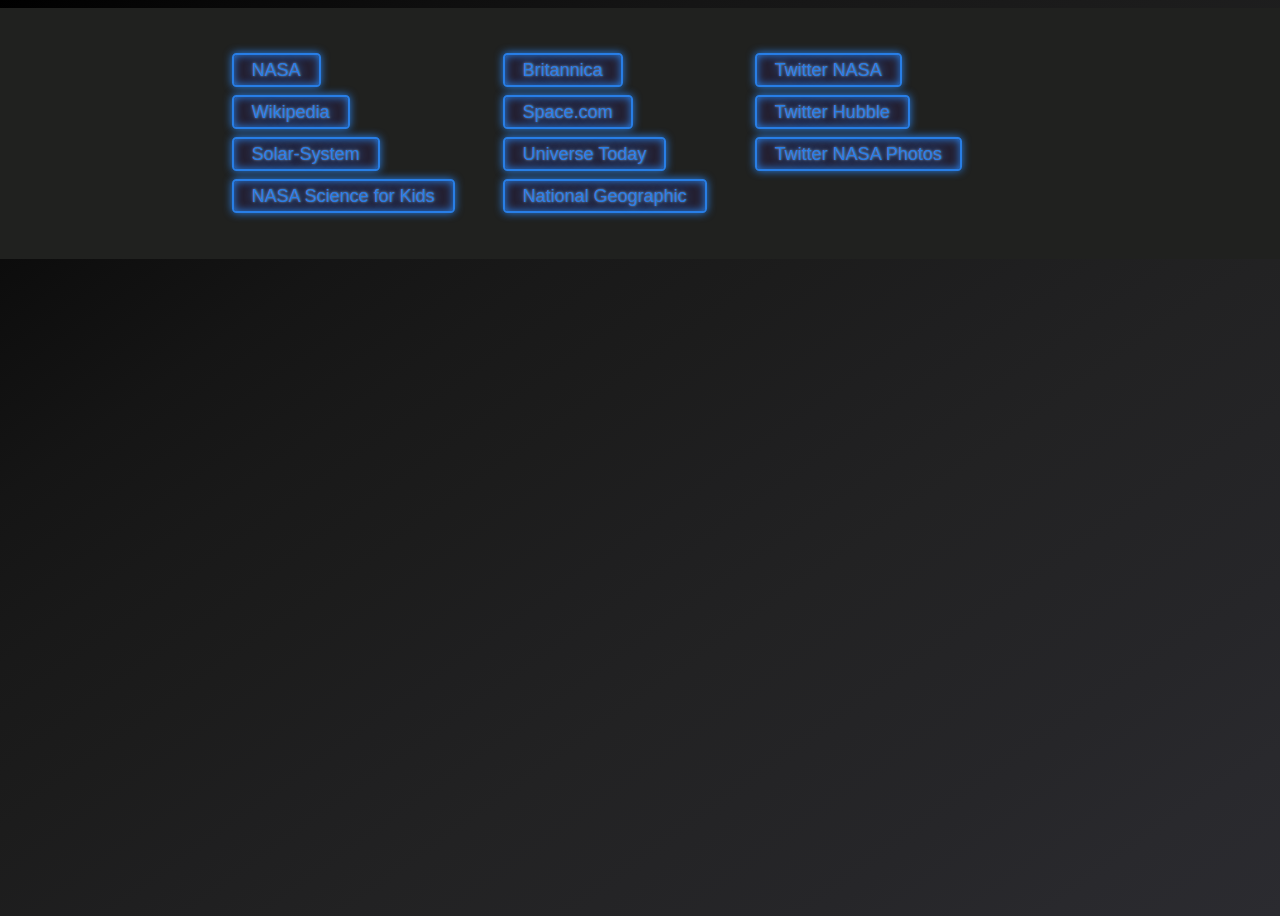
==== index.html @ 6cf697bd "Merge branch 'main' of https://github.com/bjorgvinkodehode/Neptune" ====
<!DOCTYPE html> 
<html>
  <head>
    <link rel="stylesheet" href="style.css" />
    <title>Neptune</title>
  </head>
  <body>
  
   
  
        
        <footer>
       <ul> 
            <li><button><a href="https://www.nasa.com">NASA</a></li>
            <li><button><a href="https://en.wikipedia.org/wiki/Neptune">Wikipedia</a></button></li>
            <li><button><a href="https://solarsystem.nasa.gov/planets/neptune/overview/">Solar-System</a></button></li> 
            <li><button><a href="https://spaceplace.nasa.gov/all-about-neptune/en/">NASA Science for Kids</a></button></li>
        </ul>
       
        <ul>
          <li><button><a href="https://www.britannica.com/place/Neptune-planet">Britannica</a></button></li>
          <li><button><a href="https://www.space.com/search?searchTerm=neptune">Space.com</a></button></li>
          <li><button><a href="https://www.universetoday.com/13917/neptune/">Universe Today</a></button></li> 
          <li><button><a href="https://www.nationalgeographic.com/science/space/solar-system/neptune/">National Geographic</a></button></li>
        </ul>
    
        <div class="imglink">
          <ul>
          <li><button><a href="https://twitter.com/NASA">Twitter NASA </a></button></li>
          <li><button><a href="https://twitter.com/NASAHubble">Twitter Hubble</a></button></li>
          <li><button><a href="https://twitter.com/nasahqphoto">Twitter NASA Photos</a></button></li>
        </ul>
        </div>
    
        
        </footer>

    </body>
</html>
---- style.css ----
:root {
    --clr-background: linear-gradient(to right bottom,
    #000000,
    #080808,
    #0f0f0f,
    #151515,
    #191919,
    #1c1c1c,
    #1f1f20,
    #222223,
    #242426,
    #262629,
    #29292d,
    #2b2b30);
    color: rgb(209, 209, 209);

    --clr-button: #5385e5;
    --clr-neon: hsl(213, 79%, 53%);
    --clr-bg: hsl(254, 21%, 16%);

}
*,
*::before,
*::after{
  box-sizing: border-box;
}

body{
    background: var(--clr-background);
}
#container5{
  display: flex;
  justify-content: start;
  align-items: flex-start;
  background-image:url(img/PIA01492.jpg);
  background-size: cover;
  background-repeat: no-repeat;
  margin-top: -2;
  margin-left:-8px;
  margin-right:-8px;



}
#container5{
  max-width:100%;
  height: 1080px;
}
footer{
  display:flex;
  justify-content: center;
  background-color:#20211f;
  background-repeat: no-repeat;
  background-position: center;
  padding-right: 10%;
  padding-top: 2%;
  padding-bottom: 2%;
  margin-top: -2;
  margin-left:-8px;
  margin-right:-8px;
  margin-bottom:-8px;

}
.imglink {
  border: 1px black;
}

a {
  text-decoration: none;
  color: inherit;
}

ul {
  list-style-type: none;
}

li {
  font-size: 18px;
}

body {
display: grid;
grid-template-rows: auto 1fr auto;
min-height: 100vh;
}

main {
  grid-row: 2 / span 1;
}

/* button { button alternative?
  border:0;
  padding:0.3em 0.3em;
  background-image: var(--clr-button);
  background-size: 400%;
  background-position: left;
  border-radius: 4px;
  color: rgb(150, 150, 150);
  margin:2px;
  transition: background-position 1s;
}

button:hover,
button:focus {
  background-position: right;
} */


button {
  background: var(--clr-bg);
  font-size: 1em;
  display:inline-block;
  text-decoration: none;
  cursor:pointer;
  color: var(--clr-neon);
  border: var(--clr-neon) 0.125em solid;
  padding: 0.25em 1em;
  border-radius: 0.25em;
  margin: 4px;

  text-shadow: 
  0 0 0.125em hsl(0 0% 100% / 0.5), 
  0 0 0.45em currentColor;

  box-shadow: inset 0 0 0.5em 0 var(--clr-neon), 
  0  0 0.5em 0 var(--clr-neon);

  position: relative;

}

button::after {
  content: "";
  position: absolute;
  top: 0;
  bottom: 0;
  left: 0;
  right: 0;
  box-shadow: 0 0 2em .5em var(--clr-neon);
  opacity: 0;
  background-color: var(--clr-neon);
  z-index: -1;
  transition: opacity 100ms linear;
}


button:hover,
button:focus {
color: var(--clr-bg);
text-shadow: none;
}

button:hover::before,
button:focus::before{
  opacity: 1;
}
button:hover::after,
button:focus::after {
  opacity: 1;
}
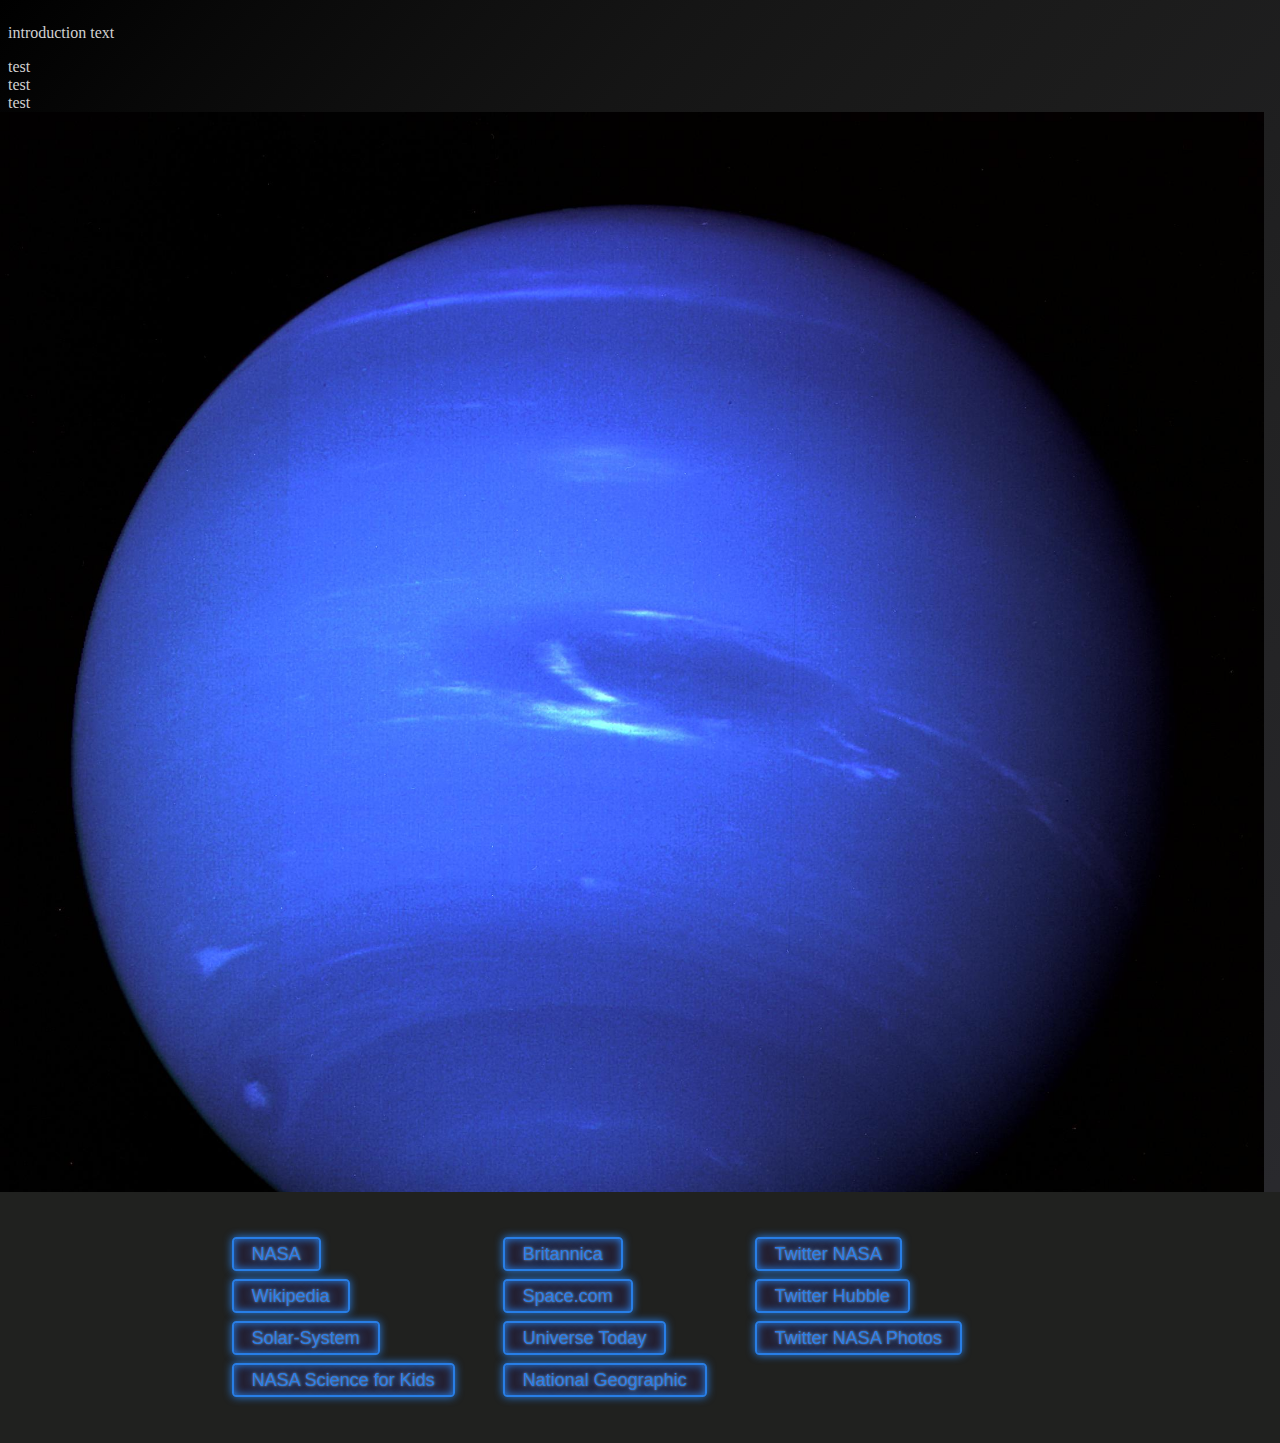
==== commit 5155eec9: "added my changes again" ====
--- a/index.html
+++ b/index.html
@@ -1,13 +1,38 @@
-<!DOCTYPE html> 
+<!DOCTYPE html>
 <html>
   <head>
     <link rel="stylesheet" href="style.css" />
     <title>Neptune</title>
   </head>
   <body>
-  
+    <header id="header">
+      
+    
+    </header>
    
-  
+    <div id="container">
+      <p>
+       introduction text
+            </p>
+            
+            </div>
+            <div id="container2">
+                test
+    
+            </div>
+            <div id="container3">
+            
+                test
+            
+            </div>
+
+            <div id="container4">
+                test 
+            
+                
+            </div>
+
+            <div id="container5"></div>
         
         <footer>
        <ul> 
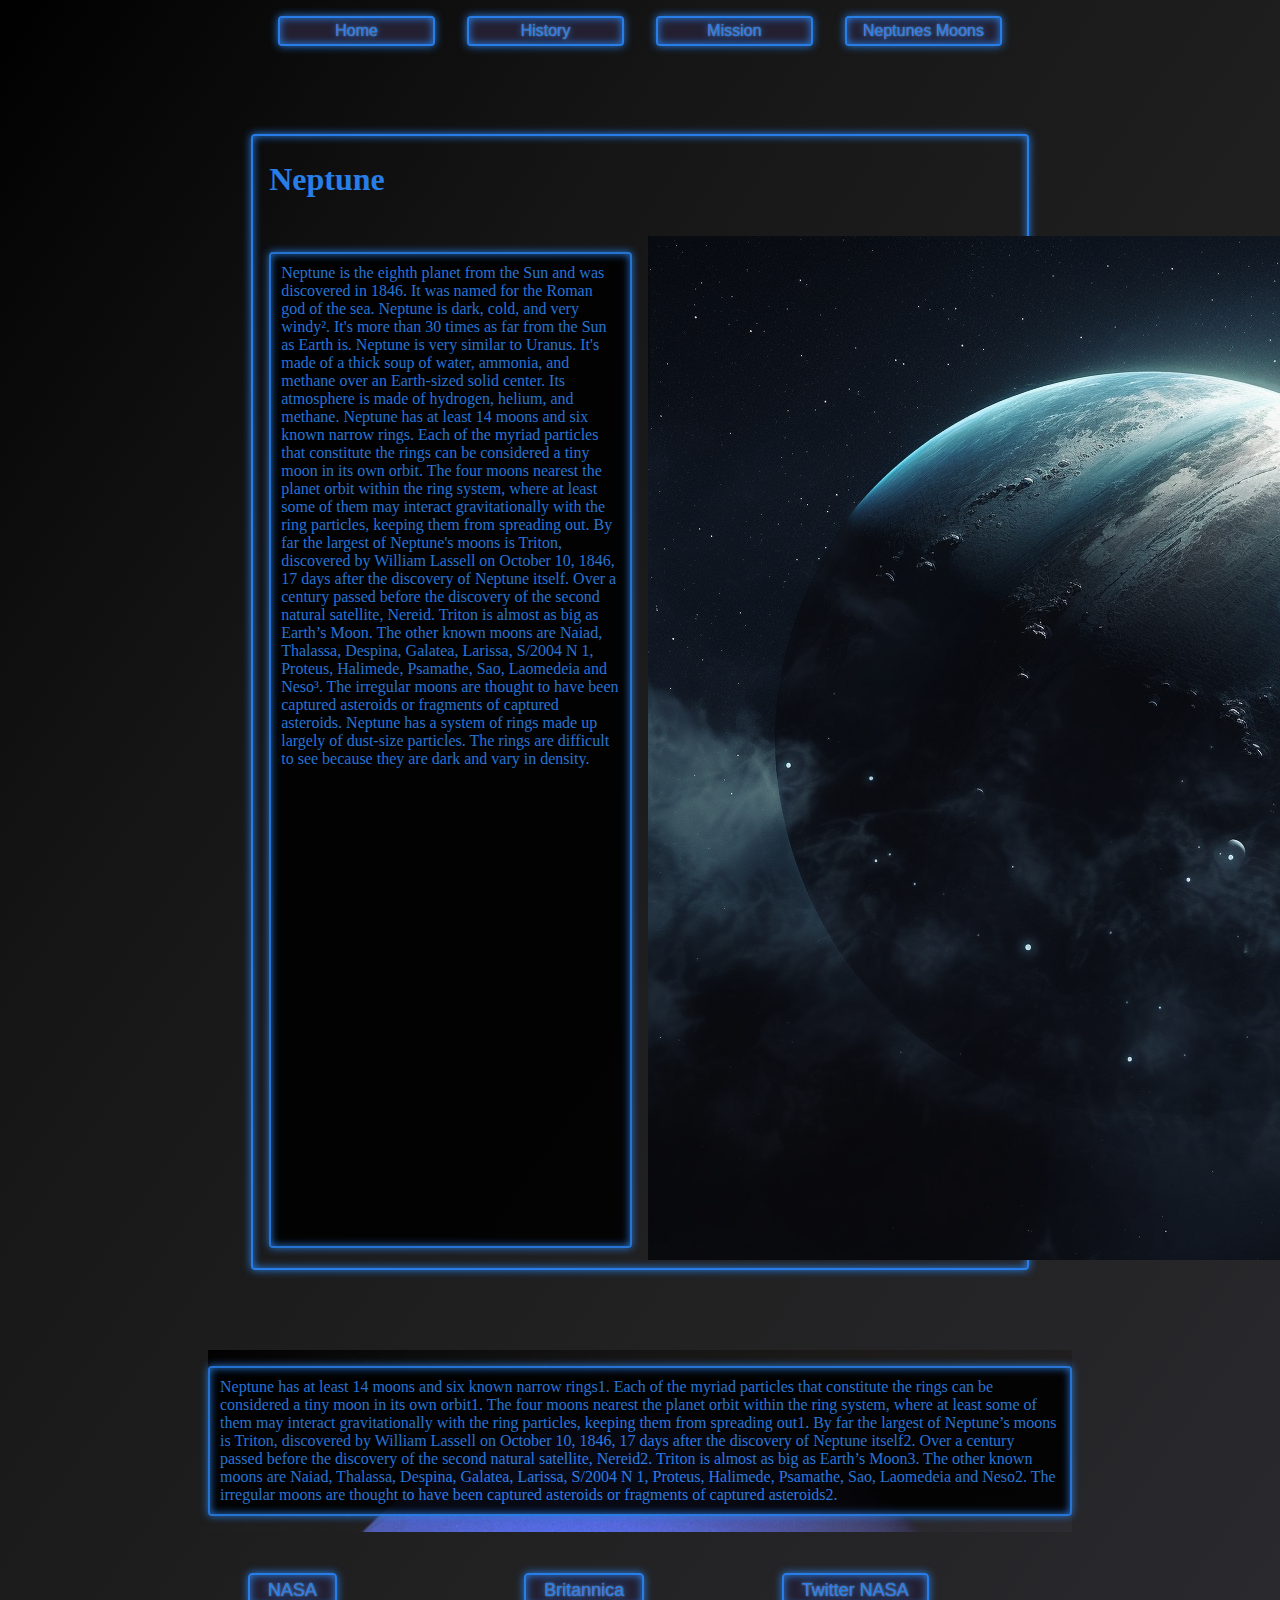
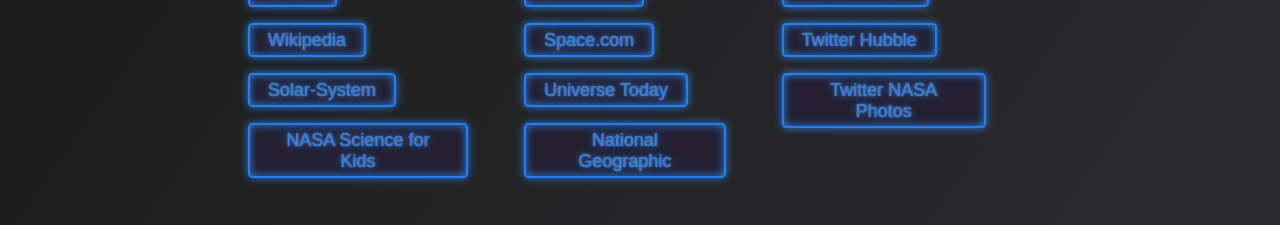
==== commit f87e665e: "grid implementation" ====
--- a/index.html
+++ b/index.html
@@ -5,34 +5,35 @@
     <title>Neptune</title>
   </head>
   <body>
-    <header id="header">
-      
+    <header>
+      <button>Home</button>
+      <button>History</button>
+      <button>Mission</button>
+      <button>Neptunes Moons</button>
     
     </header>
-   
-    <div id="container">
-      <p>
-       introduction text
-            </p>
-            
+    <div class="border">
+      <h1 class="grid-col-span-3">Neptune</h1>
+        <p class="grid-col-span-2">Neptune is the eighth planet from the Sun and was discovered in 1846. It was named for the Roman god of the sea. Neptune is dark, cold, and very windy². It's more than 30 times as far from the Sun as Earth is. 
+          Neptune is very similar to Uranus. It's made of a thick soup of water, ammonia, and methane over an Earth-sized solid center. Its atmosphere is made of hydrogen, helium, and methane.
+          Neptune has at least 14 moons and six known narrow rings. Each of the myriad particles that constitute the rings can be considered a tiny moon in its own orbit.
+          The four moons nearest the planet orbit within the ring system, where at least some of them may interact gravitationally with the ring particles, keeping them from spreading out.
+          By far the largest of Neptune's moons is Triton, discovered by William Lassell on October 10, 1846, 17 days after the discovery of Neptune itself.
+          Over a century passed before the discovery of the second natural satellite, Nereid. Triton is almost as big as Earth’s Moon.
+          The other known moons are Naiad, Thalassa, Despina, Galatea, Larissa, S/2004 N 1, Proteus, Halimede, Psamathe, Sao, Laomedeia and Neso³. The irregular moons are thought to have been captured asteroids or fragments of captured asteroids.
+          Neptune has a system of rings made up largely of dust-size particles. The rings are difficult to see because they are dark and vary in density.
+          </p>
+       <div class="grid-col-span-2"><img src="img/nep.png"/></div>
+   </div>
+            <div id="container5">
+              <div class="textbox">
+                <p>
+                  Neptune has at least 14 moons and six known narrow rings1. Each of the myriad particles that constitute the rings can be considered a tiny moon in its own orbit1. The four moons nearest the planet orbit within the ring system, where at least some of them may interact gravitationally with the ring particles, keeping them from spreading out1.
+                  By far the largest of Neptune’s moons is Triton, discovered by William Lassell on October 10, 1846, 17 days after the discovery of Neptune itself2. Over a century passed before the discovery of the second natural satellite, Nereid2. Triton is almost as big as Earth’s Moon3.
+                  The other known moons are Naiad, Thalassa, Despina, Galatea, Larissa, S/2004 N 1, Proteus, Halimede, Psamathe, Sao, Laomedeia and Neso2. The irregular moons are thought to have been captured asteroids or fragments of captured asteroids2.
+                </p>
+              </div>
             </div>
-            <div id="container2">
-                test
-    
-            </div>
-            <div id="container3">
-            
-                test
-            
-            </div>
-
-            <div id="container4">
-                test 
-            
-                
-            </div>
-
-            <div id="container5"></div>
         
         <footer>
        <ul> 
@@ -59,6 +60,7 @@
     
         
         </footer>
+      </div>
 
     </body>
 </html>--- a/style.css
+++ b/style.css
@@ -17,6 +17,9 @@
     --clr-button: #5385e5;
     --clr-neon: hsl(213, 79%, 53%);
     --clr-bg: hsl(254, 21%, 16%);
+    --clr-textshadow: 0 0 0.1em hsl(0 0% 100% / 0.5), 0 0 0.45em currentColor;
+    --clr-boxshadow: inset 0 0 0.5em 0 var(--clr-neon), 
+    0  0 0.5em 0 var(--clr-neon);
 
 }
 *,
@@ -27,29 +30,82 @@
 
 body{
     background: var(--clr-background);
-}
+    padding-left: 200px;
+    padding-right: 200px;
+}
+
+header{
+      display:grid;
+      grid-template-columns: repeat(4, 1fr);
+      gap: 1em;
+      margin-inline: auto;
+}
+.grid-col-span-2 {
+  grid-column: span 2;
+}
+
+.border {
+  text-decoration: none;
+  color: var(--clr-neon);
+  border: var(--clr-neon) 0.125em solid;
+  padding: 0.25em 1em;
+  border-radius: 0.25em;
+  box-shadow: var(--clr-boxshadow);
+  margin: 5rem auto;
+  width:min(90%, 75rem);
+  display:grid;
+  grid-template-columns: repeat(4, 1fr);
+  gap: 1em;
+  margin-inline: auto;
+}
+
+.grid-col-span-3 {
+  grid-column: span 3;
+  
+}
+
+.grid-col-span-2 {
+  grid-column: span 2;
+  
+}
+
+p{
+  background-color: #000000;
+  opacity: 90%;
+  text-decoration: none;
+  color: var(--clr-neon);
+  border: var(--clr-neon) 0.125em solid;
+  padding: 0.25em 1em;
+  border-radius: 0.25em;
+  box-shadow: var(--clr-boxshadow);
+  padding: 10px;
+  
+}
+/* .devider{
+font-size: 1.2em;
+  display:flex;
+  justify-content: center;
+  align-items: center;
+  text-decoration: none;
+  background-color: white;
+  padding: 0.25em 1em;
+  border-radius: 0.25em;
+}
+.devider{
+  width:100%;
+  height: 200px;
+} */
+
 #container5{
-  display: flex;
-  justify-content: start;
-  align-items: flex-start;
-  background-image:url(img/PIA01492.jpg);
+  background-image:var(--clr-background), url(img/PIA01492.jpg);
   background-size: cover;
+  background-blend-mode: screen;
   background-repeat: no-repeat;
-  margin-top: -2;
-  margin-left:-8px;
-  margin-right:-8px;
-
-
-
-}
-#container5{
-  max-width:100%;
-  height: 1080px;
-}
+}
+
 footer{
   display:flex;
   justify-content: center;
-  background-color:#20211f;
   background-repeat: no-repeat;
   background-position: center;
   padding-right: 10%;
@@ -58,11 +114,8 @@
   margin-top: -2;
   margin-left:-8px;
   margin-right:-8px;
-  margin-bottom:-8px;
-
-}
-.imglink {
-  border: 1px black;
+  margin-bottom:-2px;
+
 }
 
 a {
@@ -85,7 +138,7 @@
 }
 
 main {
-  grid-row: 2 / span 1;
+  grid-row: 5 / span 1;
 }
 
 /* button { button alternative?
@@ -116,14 +169,10 @@
   border: var(--clr-neon) 0.125em solid;
   padding: 0.25em 1em;
   border-radius: 0.25em;
-  margin: 4px;
-
-  text-shadow: 
-  0 0 0.125em hsl(0 0% 100% / 0.5), 
-  0 0 0.45em currentColor;
-
-  box-shadow: inset 0 0 0.5em 0 var(--clr-neon), 
-  0  0 0.5em 0 var(--clr-neon);
+  margin: 8px;
+
+  text-shadow: var(--clr-textshadow);
+  box-shadow: var(--clr-boxshadow);
 
   position: relative;
 
@@ -146,8 +195,9 @@
 
 button:hover,
 button:focus {
-color: var(--clr-bg);
-text-shadow: none;
+  background-color: var(--clr-neon);
+  color: var(--clr-bg);
+  text-shadow: none;
 }
 
 button:hover::before,
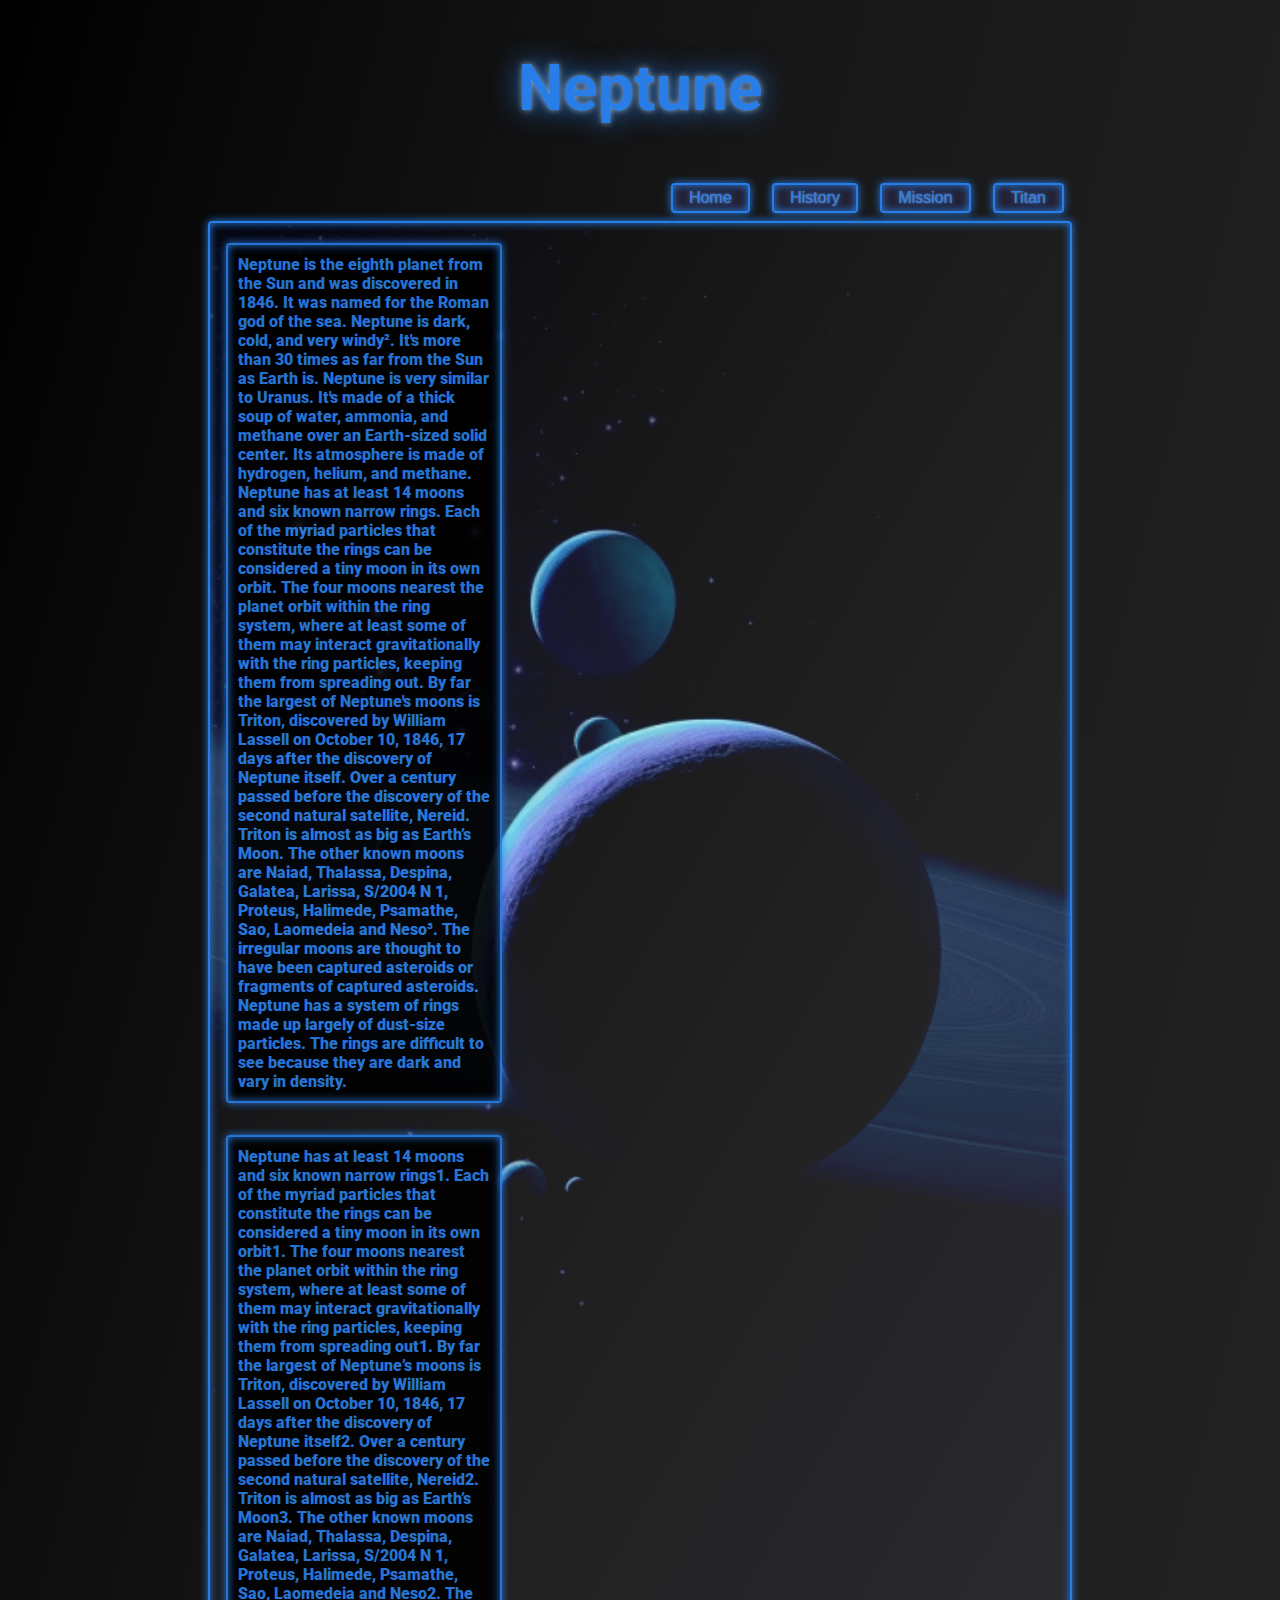
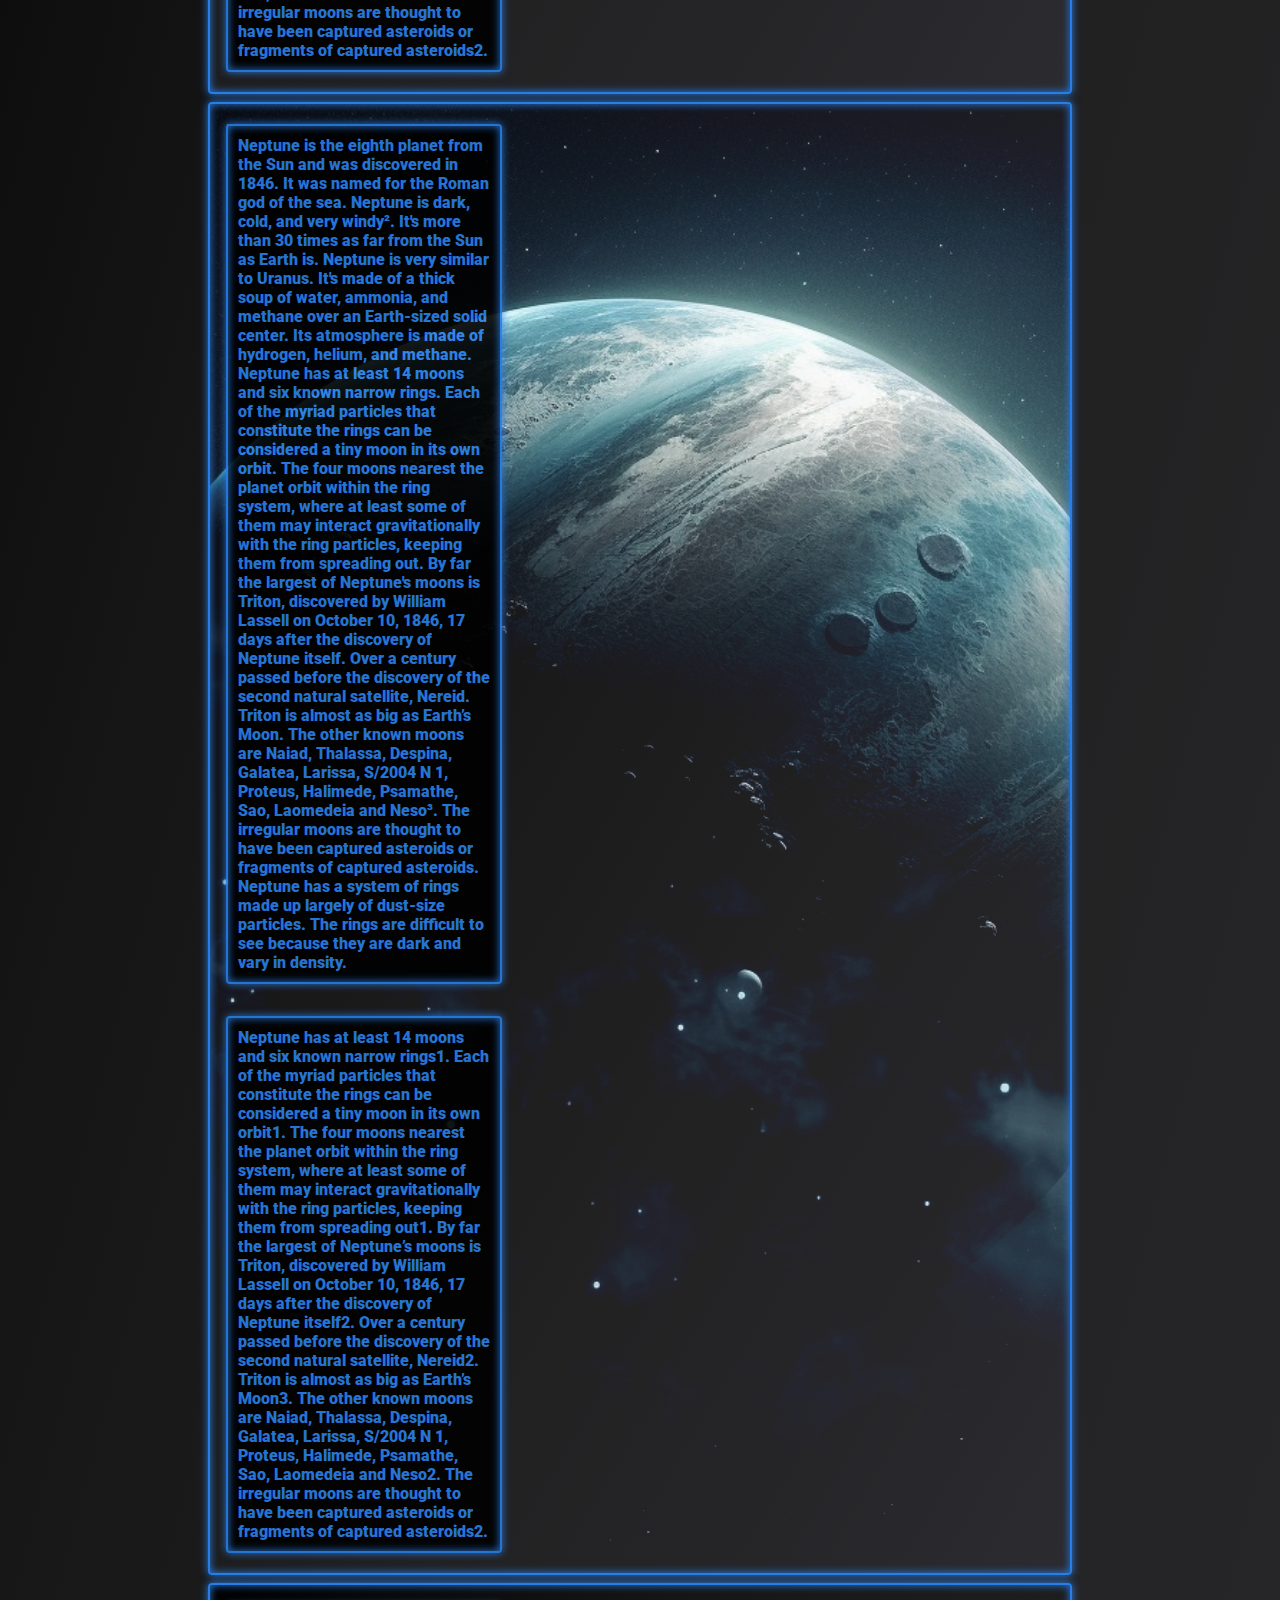
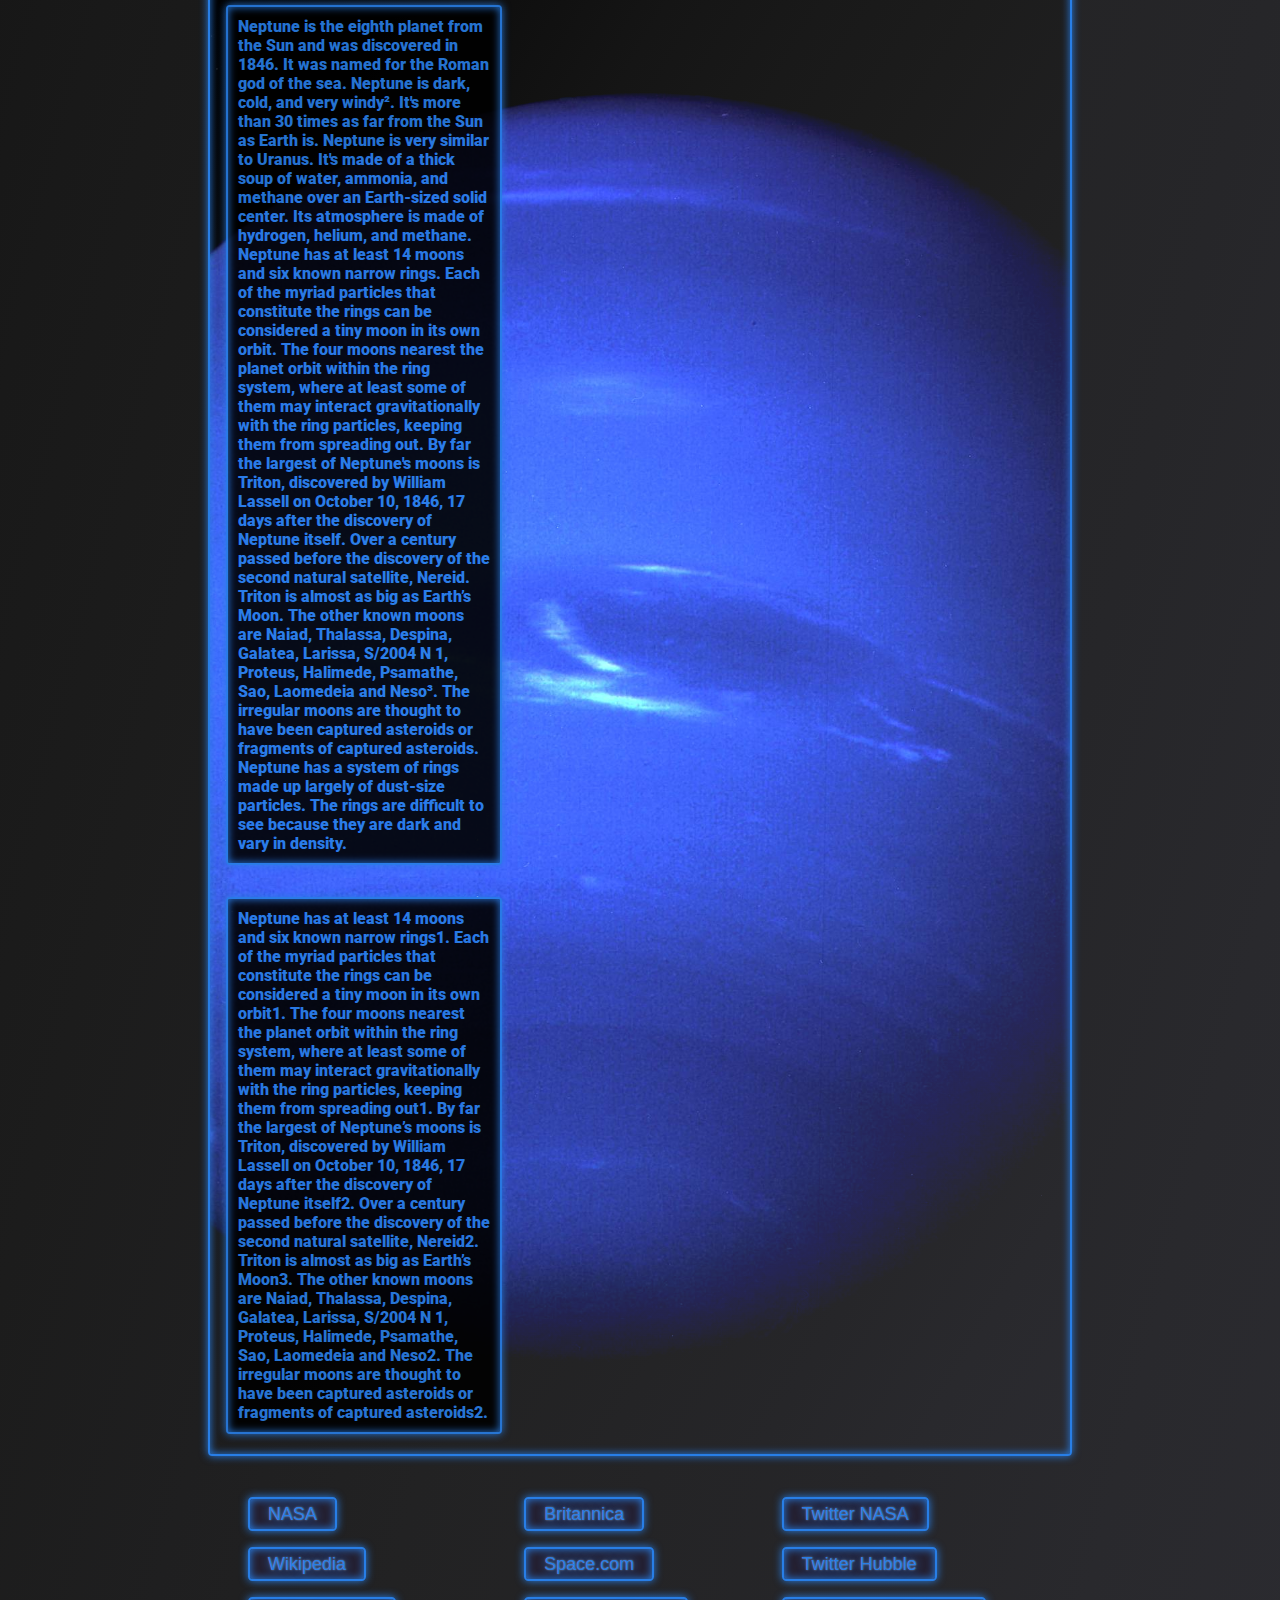
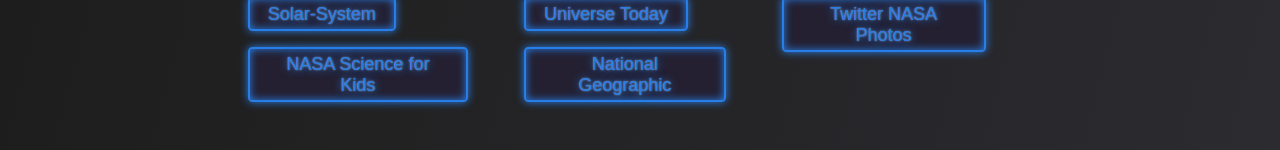
==== commit 09f7f688: "animation and grid" ====
--- a/index.html
+++ b/index.html
@@ -2,19 +2,24 @@
 <html>
   <head>
     <link rel="stylesheet" href="style.css" />
+    <link rel="preconnect" href="https://fonts.googleapis.com">
+<link rel="preconnect" href="https://fonts.gstatic.com" crossorigin>
+<link href="https://fonts.googleapis.com/css2?family=Roboto:wght@500;700;900&display=swap" rel="stylesheet">
     <title>Neptune</title>
   </head>
   <body>
     <header>
-      <button>Home</button>
-      <button>History</button>
-      <button>Mission</button>
-      <button>Neptunes Moons</button>
-    
+      <div class="grid-container">
+        <div class="item1"><h1>Neptune</h1></div>
+        <div class="item2"><button>Home</button></div>
+        <div class="item3"><button>History</button></div>  
+        <div class="item4"><button>Mission</button></div>
+        <div class="item5"><button>Titan</button></div>
+      </div>
+  
     </header>
-    <div class="border">
-      <h1 class="grid-col-span-3">Neptune</h1>
-        <p class="grid-col-span-2">Neptune is the eighth planet from the Sun and was discovered in 1846. It was named for the Roman god of the sea. Neptune is dark, cold, and very windy². It's more than 30 times as far from the Sun as Earth is. 
+    <div class="section1">
+        <div class="item6"><p>Neptune is the eighth planet from the Sun and was discovered in 1846. It was named for the Roman god of the sea. Neptune is dark, cold, and very windy². It's more than 30 times as far from the Sun as Earth is. 
           Neptune is very similar to Uranus. It's made of a thick soup of water, ammonia, and methane over an Earth-sized solid center. Its atmosphere is made of hydrogen, helium, and methane.
           Neptune has at least 14 moons and six known narrow rings. Each of the myriad particles that constitute the rings can be considered a tiny moon in its own orbit.
           The four moons nearest the planet orbit within the ring system, where at least some of them may interact gravitationally with the ring particles, keeping them from spreading out.
@@ -22,19 +27,59 @@
           Over a century passed before the discovery of the second natural satellite, Nereid. Triton is almost as big as Earth’s Moon.
           The other known moons are Naiad, Thalassa, Despina, Galatea, Larissa, S/2004 N 1, Proteus, Halimede, Psamathe, Sao, Laomedeia and Neso³. The irregular moons are thought to have been captured asteroids or fragments of captured asteroids.
           Neptune has a system of rings made up largely of dust-size particles. The rings are difficult to see because they are dark and vary in density.
-          </p>
-       <div class="grid-col-span-2"><img src="img/nep.png"/></div>
+          </p></div>
+        
+        <div class="item8"><p>
+          Neptune has at least 14 moons and six known narrow rings1. Each of the myriad particles that constitute the rings can be considered a tiny moon in its own orbit1. The four moons nearest the planet orbit within the ring system, where at least some of them may interact gravitationally with the ring particles, keeping them from spreading out1.
+          By far the largest of Neptune’s moons is Triton, discovered by William Lassell on October 10, 1846, 17 days after the discovery of Neptune itself2. Over a century passed before the discovery of the second natural satellite, Nereid2. Triton is almost as big as Earth’s Moon3.
+          The other known moons are Naiad, Thalassa, Despina, Galatea, Larissa, S/2004 N 1, Proteus, Halimede, Psamathe, Sao, Laomedeia and Neso2. The irregular moons are thought to have been captured asteroids or fragments of captured asteroids2.
+        </p></div>  
+
+        <div class="item9"></div>
+        <div class="item10"></div>
    </div>
-            <div id="container5">
-              <div class="textbox">
-                <p>
-                  Neptune has at least 14 moons and six known narrow rings1. Each of the myriad particles that constitute the rings can be considered a tiny moon in its own orbit1. The four moons nearest the planet orbit within the ring system, where at least some of them may interact gravitationally with the ring particles, keeping them from spreading out1.
-                  By far the largest of Neptune’s moons is Triton, discovered by William Lassell on October 10, 1846, 17 days after the discovery of Neptune itself2. Over a century passed before the discovery of the second natural satellite, Nereid2. Triton is almost as big as Earth’s Moon3.
-                  The other known moons are Naiad, Thalassa, Despina, Galatea, Larissa, S/2004 N 1, Proteus, Halimede, Psamathe, Sao, Laomedeia and Neso2. The irregular moons are thought to have been captured asteroids or fragments of captured asteroids2.
-                </p>
-              </div>
-            </div>
-        
+   <div class="section2">
+    <div class="item6"><p>Neptune is the eighth planet from the Sun and was discovered in 1846. It was named for the Roman god of the sea. Neptune is dark, cold, and very windy². It's more than 30 times as far from the Sun as Earth is. 
+      Neptune is very similar to Uranus. It's made of a thick soup of water, ammonia, and methane over an Earth-sized solid center. Its atmosphere is made of hydrogen, helium, and methane.
+      Neptune has at least 14 moons and six known narrow rings. Each of the myriad particles that constitute the rings can be considered a tiny moon in its own orbit.
+      The four moons nearest the planet orbit within the ring system, where at least some of them may interact gravitationally with the ring particles, keeping them from spreading out.
+      By far the largest of Neptune's moons is Triton, discovered by William Lassell on October 10, 1846, 17 days after the discovery of Neptune itself.
+      Over a century passed before the discovery of the second natural satellite, Nereid. Triton is almost as big as Earth’s Moon.
+      The other known moons are Naiad, Thalassa, Despina, Galatea, Larissa, S/2004 N 1, Proteus, Halimede, Psamathe, Sao, Laomedeia and Neso³. The irregular moons are thought to have been captured asteroids or fragments of captured asteroids.
+      Neptune has a system of rings made up largely of dust-size particles. The rings are difficult to see because they are dark and vary in density.
+      </p></div>
+    
+    <div class="item8"><p>
+      Neptune has at least 14 moons and six known narrow rings1. Each of the myriad particles that constitute the rings can be considered a tiny moon in its own orbit1. The four moons nearest the planet orbit within the ring system, where at least some of them may interact gravitationally with the ring particles, keeping them from spreading out1.
+      By far the largest of Neptune’s moons is Triton, discovered by William Lassell on October 10, 1846, 17 days after the discovery of Neptune itself2. Over a century passed before the discovery of the second natural satellite, Nereid2. Triton is almost as big as Earth’s Moon3.
+      The other known moons are Naiad, Thalassa, Despina, Galatea, Larissa, S/2004 N 1, Proteus, Halimede, Psamathe, Sao, Laomedeia and Neso2. The irregular moons are thought to have been captured asteroids or fragments of captured asteroids2.
+    </p></div>  
+
+    <div class="item9"></div>
+    <div class="item10"></div>
+</div>
+
+<div class="section3">
+  <div class="item6"><p>Neptune is the eighth planet from the Sun and was discovered in 1846. It was named for the Roman god of the sea. Neptune is dark, cold, and very windy². It's more than 30 times as far from the Sun as Earth is. 
+    Neptune is very similar to Uranus. It's made of a thick soup of water, ammonia, and methane over an Earth-sized solid center. Its atmosphere is made of hydrogen, helium, and methane.
+    Neptune has at least 14 moons and six known narrow rings. Each of the myriad particles that constitute the rings can be considered a tiny moon in its own orbit.
+    The four moons nearest the planet orbit within the ring system, where at least some of them may interact gravitationally with the ring particles, keeping them from spreading out.
+    By far the largest of Neptune's moons is Triton, discovered by William Lassell on October 10, 1846, 17 days after the discovery of Neptune itself.
+    Over a century passed before the discovery of the second natural satellite, Nereid. Triton is almost as big as Earth’s Moon.
+    The other known moons are Naiad, Thalassa, Despina, Galatea, Larissa, S/2004 N 1, Proteus, Halimede, Psamathe, Sao, Laomedeia and Neso³. The irregular moons are thought to have been captured asteroids or fragments of captured asteroids.
+    Neptune has a system of rings made up largely of dust-size particles. The rings are difficult to see because they are dark and vary in density.
+    </p></div>
+  
+  <div class="item8"><p>
+    Neptune has at least 14 moons and six known narrow rings1. Each of the myriad particles that constitute the rings can be considered a tiny moon in its own orbit1. The four moons nearest the planet orbit within the ring system, where at least some of them may interact gravitationally with the ring particles, keeping them from spreading out1.
+    By far the largest of Neptune’s moons is Triton, discovered by William Lassell on October 10, 1846, 17 days after the discovery of Neptune itself2. Over a century passed before the discovery of the second natural satellite, Nereid2. Triton is almost as big as Earth’s Moon3.
+    The other known moons are Naiad, Thalassa, Despina, Galatea, Larissa, S/2004 N 1, Proteus, Halimede, Psamathe, Sao, Laomedeia and Neso2. The irregular moons are thought to have been captured asteroids or fragments of captured asteroids2.
+  </p></div>  
+
+  <div class="item9"></div>
+  <div class="item10"></div>
+</div>
+          
         <footer>
        <ul> 
             <li><button><a href="https://www.nasa.com">NASA</a></li>
--- a/style.css
+++ b/style.css
@@ -20,7 +20,7 @@
     --clr-textshadow: 0 0 0.1em hsl(0 0% 100% / 0.5), 0 0 0.45em currentColor;
     --clr-boxshadow: inset 0 0 0.5em 0 var(--clr-neon), 
     0  0 0.5em 0 var(--clr-neon);
-
+    font-family: 'Roboto', sans-serif;
 }
 *,
 *::before,
@@ -32,45 +32,56 @@
     background: var(--clr-background);
     padding-left: 200px;
     padding-right: 200px;
-}
-
-header{
-      display:grid;
-      grid-template-columns: repeat(4, 1fr);
-      gap: 1em;
-      margin-inline: auto;
-}
-.grid-col-span-2 {
-  grid-column: span 2;
-}
-
-.border {
-  text-decoration: none;
-  color: var(--clr-neon);
-  border: var(--clr-neon) 0.125em solid;
-  padding: 0.25em 1em;
-  border-radius: 0.25em;
-  box-shadow: var(--clr-boxshadow);
-  margin: 5rem auto;
-  width:min(90%, 75rem);
-  display:grid;
-  grid-template-columns: repeat(4, 1fr);
-  gap: 1em;
-  margin-inline: auto;
-}
-
-.grid-col-span-3 {
-  grid-column: span 3;
-  
-}
-
-.grid-col-span-2 {
-  grid-column: span 2;
-  
-}
+    
+}
+
+
+.grid-container {
+  display: grid;
+  grid-template-columns: repeat(12, 1fr);
+  gap: .4em;
+  
+}
+
+.item1 {
+  grid-column-start: 1;
+  grid-column-end: 13;
+  text-align: center;
+}
+.item2 {
+  grid-column-start: 9;
+  grid-column-end: 9;
+  
+}
+.item3 {
+  grid-column-start: 10;
+  grid-column-end: 10;
+  
+}
+.item4 {
+  grid-column-start: 11;
+  grid-column-end: 11;
+  
+}
+.item5 {
+  grid-column-start: 12;
+  grid-column-end: 12;
+  
+}
+h1{
+  font-size: 4em;
+  font-weight: 700;
+  text-decoration: none;
+  color: var(--clr-neon);
+  text-shadow: var(--clr-textshadow);
+}
+
+
+
 
 p{
   background-color: #000000;
+  font-weight: 900;
   opacity: 90%;
   text-decoration: none;
   color: var(--clr-neon);
@@ -81,6 +92,7 @@
   padding: 10px;
   
 }
+
 /* .devider{
 font-size: 1.2em;
   display:flex;
@@ -96,18 +108,51 @@
   height: 200px;
 } */
 
-#container5{
-  background-image:var(--clr-background), url(img/PIA01492.jpg);
+.section1 {
+  text-decoration: none;
+  color: var(--clr-neon);
+  border: var(--clr-neon) 0.125em solid;
+  padding: 0.25em 1em;
+  border-radius: 0.25em;
+  box-shadow: var(--clr-boxshadow);
+  background-image:var(--clr-background),url(img/neptune.png);
+  background-blend-mode: lighten;
+  background-repeat: no-repeat;
+  background-position: center;
   background-size: cover;
-  background-blend-mode: screen;
-  background-repeat: no-repeat;
+  display: grid;
+  grid-template-columns: repeat(12, 1fr);
+  gap: 1em 1em 1em;
+}
+
+.item6{
+  grid-column-start: 1;
+  grid-column-end:5;
+  
+ 
+}
+
+
+
+.item8{
+  grid-column-start: 1;
+  grid-column-end: 5;
+  grid-row-start: 2;
+  grid-row-end: 2;
+  
+}
+
+.item9{
+  grid-column-start: 11;
+  grid-column-end: 12;
+  grid-row-start: 1;
+  grid-row-end: 2;
 }
 
 footer{
   display:flex;
   justify-content: center;
-  background-repeat: no-repeat;
-  background-position: center;
+ 
   padding-right: 10%;
   padding-top: 2%;
   padding-bottom: 2%;
@@ -117,6 +162,40 @@
   margin-bottom:-2px;
 
 }
+.section2{
+  text-decoration: none;
+  color: var(--clr-neon);
+  border: var(--clr-neon) 0.125em solid;
+  padding: 0.25em 1em;
+  border-radius: 0.25em;
+  box-shadow: var(--clr-boxshadow);
+  background-image:var(--clr-background),url(img/nep.png);
+  background-blend-mode: lighten;
+  background-repeat: no-repeat;
+  background-position: center;
+  background-size: cover;
+  display: grid;
+  grid-template-columns: repeat(12, 1fr);
+  gap: 1em 1em 1em;
+  margin-top: .5em;
+}
+.section3{
+  text-decoration: none;
+  color: var(--clr-neon);
+  border: var(--clr-neon) 0.125em solid;
+  padding: 0.25em 1em;
+  border-radius: 0.25em;
+  box-shadow: var(--clr-boxshadow);
+  background-image:var(--clr-background),url(img/PIA01492.jpg);
+  background-blend-mode: lighten;
+  background-repeat: no-repeat;
+  background-position: center;
+  background-size: cover;
+  display: grid;
+  grid-template-columns: repeat(12, 1fr);
+  gap: 1em 1em 1em;
+  margin-top: .5em;
+}
 
 a {
   text-decoration: none;
@@ -129,12 +208,6 @@
 
 li {
   font-size: 18px;
-}
-
-body {
-display: grid;
-grid-template-rows: auto 1fr auto;
-min-height: 100vh;
 }
 
 main {
@@ -207,4 +280,88 @@
 button:hover::after,
 button:focus::after {
   opacity: 1;
-}+}
+
+.item6:hover{
+  -webkit-animation: flickerAnimation .5s;
+  animation-iteration-count: 3;
+  animation-delay: .5s;
+}
+
+
+@keyframes flickerAnimation {
+  0%   { opacity:.9; }
+  20%  { opacity:.1; }
+  30%  { opacity:.3; }
+  50% { opacity:.3; }
+  70% { opacity:.5; }
+  100% { opacity:.1; }
+}
+
+.item6:focus{
+  -webkit-animation: flickerAnimation .5s infinite;
+  animation-iteration-count: 3;
+  animation-delay: 9s;
+}
+
+
+@keyframes flickerAnimation {
+  0%   { opacity:.5; }
+  20%  { opacity:.2; }
+  30%  { opacity:.1; }
+  50% { opacity:.3; }
+  70% { opacity:.1; }
+  100% { opacity:.4; }
+}
+
+
+  h1:hover,
+  h1:focus{
+    -webkit-animation: flickerAnimation .5s infinite;
+    animation-iteration-count: 30;
+    animation-delay: 0s;
+  }
+  
+  
+  @keyframes flickerAnimation {
+    0%   { opacity:.5; }
+    20%  { opacity:.2; }
+    30%  { opacity:.1; }
+    50% { opacity:.3; }
+    70% { opacity:.1; }
+    100% { opacity:.2; }
+  }
+ 
+
+    button:hover,
+    button:focus{
+      -webkit-animation: flickerAnimation .5s;
+      animation-iteration-count: 3;
+      animation-delay: .2s;
+    }
+    
+    
+    @keyframes flickerAnimation {
+      0%   { opacity:.1; }
+      20%  { opacity:.2; }
+      30%  { opacity:.5; }
+      50% { opacity:.3; }
+      70% { opacity:.1; }
+      100% { opacity:0; }
+    }
+    
+    .item8:hover{
+      -webkit-animation: flickerAnimation .5s;
+      animation-iteration-count: 1;
+      animation-delay: .5s;
+    }
+    
+    
+    @keyframes flickerAnimation {
+      0%   { opacity:.9; }
+      20%  { opacity:.1; }
+      30%  { opacity:.3; }
+      50% { opacity:.3; }
+      70% { opacity:.5; }
+      100% { opacity:.1; }
+    }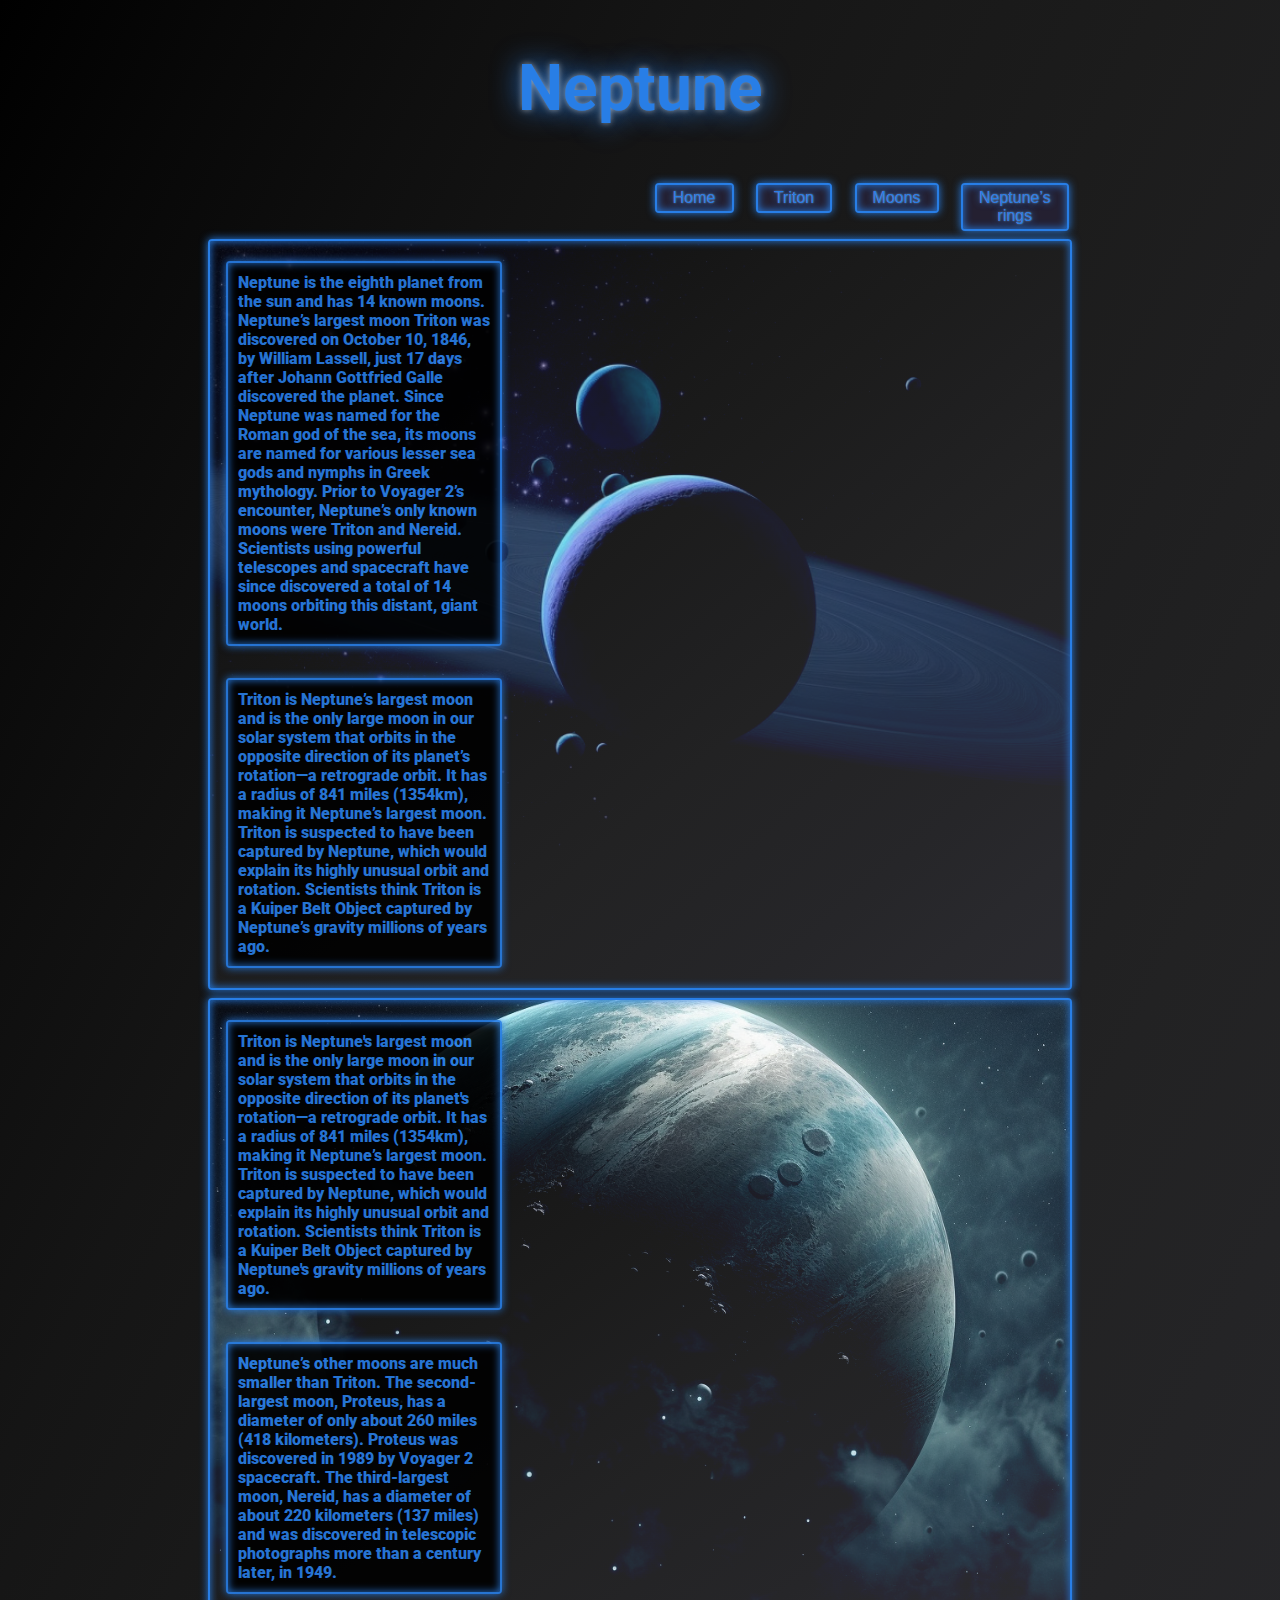
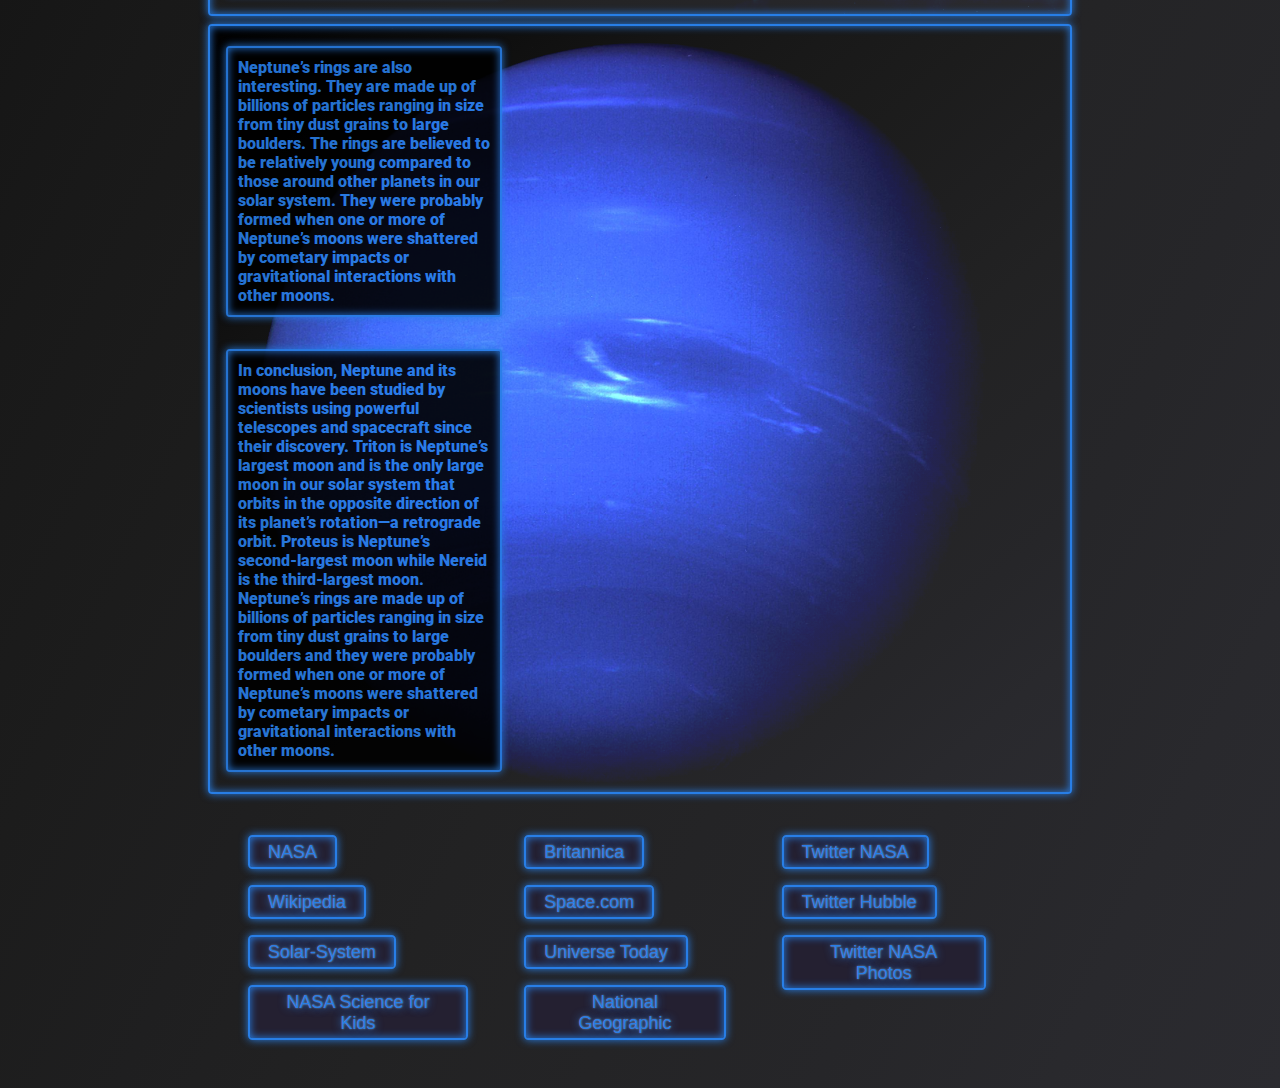
==== commit dfd15f72: "changed the text" ====
--- a/index.html
+++ b/index.html
@@ -12,47 +12,30 @@
       <div class="grid-container">
         <div class="item1"><h1>Neptune</h1></div>
         <div class="item2"><button>Home</button></div>
-        <div class="item3"><button>History</button></div>  
-        <div class="item4"><button>Mission</button></div>
-        <div class="item5"><button>Titan</button></div>
+        <div class="item3"><button>Triton</button></div>  
+        <div class="item4"><button>Moons</button></div>
+        <div class="item5"><button>Neptune’s rings</button></div>
       </div>
   
     </header>
     <div class="section1">
-        <div class="item6"><p>Neptune is the eighth planet from the Sun and was discovered in 1846. It was named for the Roman god of the sea. Neptune is dark, cold, and very windy². It's more than 30 times as far from the Sun as Earth is. 
-          Neptune is very similar to Uranus. It's made of a thick soup of water, ammonia, and methane over an Earth-sized solid center. Its atmosphere is made of hydrogen, helium, and methane.
-          Neptune has at least 14 moons and six known narrow rings. Each of the myriad particles that constitute the rings can be considered a tiny moon in its own orbit.
-          The four moons nearest the planet orbit within the ring system, where at least some of them may interact gravitationally with the ring particles, keeping them from spreading out.
-          By far the largest of Neptune's moons is Triton, discovered by William Lassell on October 10, 1846, 17 days after the discovery of Neptune itself.
-          Over a century passed before the discovery of the second natural satellite, Nereid. Triton is almost as big as Earth’s Moon.
-          The other known moons are Naiad, Thalassa, Despina, Galatea, Larissa, S/2004 N 1, Proteus, Halimede, Psamathe, Sao, Laomedeia and Neso³. The irregular moons are thought to have been captured asteroids or fragments of captured asteroids.
-          Neptune has a system of rings made up largely of dust-size particles. The rings are difficult to see because they are dark and vary in density.
+        <div class="item6"><p>Neptune is the eighth planet from the sun and has 14 known moons. Neptune’s largest moon Triton was discovered on October 10, 1846, by William Lassell, just 17 days after Johann Gottfried Galle discovered the planet. Since Neptune was named for the Roman god of the sea, its moons are named for various lesser sea gods and nymphs in Greek mythology. Prior to Voyager 2’s encounter, Neptune’s only known moons were Triton and Nereid. Scientists using powerful telescopes and spacecraft have since discovered a total of 14 moons orbiting this distant, giant world.
           </p></div>
         
         <div class="item8"><p>
-          Neptune has at least 14 moons and six known narrow rings1. Each of the myriad particles that constitute the rings can be considered a tiny moon in its own orbit1. The four moons nearest the planet orbit within the ring system, where at least some of them may interact gravitationally with the ring particles, keeping them from spreading out1.
-          By far the largest of Neptune’s moons is Triton, discovered by William Lassell on October 10, 1846, 17 days after the discovery of Neptune itself2. Over a century passed before the discovery of the second natural satellite, Nereid2. Triton is almost as big as Earth’s Moon3.
-          The other known moons are Naiad, Thalassa, Despina, Galatea, Larissa, S/2004 N 1, Proteus, Halimede, Psamathe, Sao, Laomedeia and Neso2. The irregular moons are thought to have been captured asteroids or fragments of captured asteroids2.
+          Triton is Neptune’s largest moon and is the only large moon in our solar system that orbits in the opposite direction of its planet’s rotation―a retrograde orbit. It has a radius of 841 miles (1354km), making it Neptune’s largest moon. Triton is suspected to have been captured by Neptune, which would explain its highly unusual orbit and rotation. Scientists think Triton is a Kuiper Belt Object captured by Neptune’s gravity millions of years ago.
         </p></div>  
 
         <div class="item9"></div>
         <div class="item10"></div>
    </div>
    <div class="section2">
-    <div class="item6"><p>Neptune is the eighth planet from the Sun and was discovered in 1846. It was named for the Roman god of the sea. Neptune is dark, cold, and very windy². It's more than 30 times as far from the Sun as Earth is. 
-      Neptune is very similar to Uranus. It's made of a thick soup of water, ammonia, and methane over an Earth-sized solid center. Its atmosphere is made of hydrogen, helium, and methane.
-      Neptune has at least 14 moons and six known narrow rings. Each of the myriad particles that constitute the rings can be considered a tiny moon in its own orbit.
-      The four moons nearest the planet orbit within the ring system, where at least some of them may interact gravitationally with the ring particles, keeping them from spreading out.
-      By far the largest of Neptune's moons is Triton, discovered by William Lassell on October 10, 1846, 17 days after the discovery of Neptune itself.
-      Over a century passed before the discovery of the second natural satellite, Nereid. Triton is almost as big as Earth’s Moon.
-      The other known moons are Naiad, Thalassa, Despina, Galatea, Larissa, S/2004 N 1, Proteus, Halimede, Psamathe, Sao, Laomedeia and Neso³. The irregular moons are thought to have been captured asteroids or fragments of captured asteroids.
-      Neptune has a system of rings made up largely of dust-size particles. The rings are difficult to see because they are dark and vary in density.
+    <div class="item6"><p>Triton is Neptune's largest moon and is the only large moon in our solar system that orbits in the opposite direction of its planet's rotation―a retrograde orbit. It has a radius of 841 miles (1354km), making it Neptune’s largest moon. Triton is suspected to have been captured by Neptune, which would explain its highly unusual orbit and rotation. Scientists think Triton is a Kuiper Belt Object captured by Neptune's gravity millions of years ago.
+
       </p></div>
     
     <div class="item8"><p>
-      Neptune has at least 14 moons and six known narrow rings1. Each of the myriad particles that constitute the rings can be considered a tiny moon in its own orbit1. The four moons nearest the planet orbit within the ring system, where at least some of them may interact gravitationally with the ring particles, keeping them from spreading out1.
-      By far the largest of Neptune’s moons is Triton, discovered by William Lassell on October 10, 1846, 17 days after the discovery of Neptune itself2. Over a century passed before the discovery of the second natural satellite, Nereid2. Triton is almost as big as Earth’s Moon3.
-      The other known moons are Naiad, Thalassa, Despina, Galatea, Larissa, S/2004 N 1, Proteus, Halimede, Psamathe, Sao, Laomedeia and Neso2. The irregular moons are thought to have been captured asteroids or fragments of captured asteroids2.
+      Neptune’s other moons are much smaller than Triton. The second-largest moon, Proteus, has a diameter of only about 260 miles (418 kilometers). Proteus was discovered in 1989 by Voyager 2 spacecraft. The third-largest moon, Nereid, has a diameter of about 220 kilometers (137 miles) and was discovered in telescopic photographs more than a century later, in 1949.
     </p></div>  
 
     <div class="item9"></div>
@@ -60,20 +43,11 @@
 </div>
 
 <div class="section3">
-  <div class="item6"><p>Neptune is the eighth planet from the Sun and was discovered in 1846. It was named for the Roman god of the sea. Neptune is dark, cold, and very windy². It's more than 30 times as far from the Sun as Earth is. 
-    Neptune is very similar to Uranus. It's made of a thick soup of water, ammonia, and methane over an Earth-sized solid center. Its atmosphere is made of hydrogen, helium, and methane.
-    Neptune has at least 14 moons and six known narrow rings. Each of the myriad particles that constitute the rings can be considered a tiny moon in its own orbit.
-    The four moons nearest the planet orbit within the ring system, where at least some of them may interact gravitationally with the ring particles, keeping them from spreading out.
-    By far the largest of Neptune's moons is Triton, discovered by William Lassell on October 10, 1846, 17 days after the discovery of Neptune itself.
-    Over a century passed before the discovery of the second natural satellite, Nereid. Triton is almost as big as Earth’s Moon.
-    The other known moons are Naiad, Thalassa, Despina, Galatea, Larissa, S/2004 N 1, Proteus, Halimede, Psamathe, Sao, Laomedeia and Neso³. The irregular moons are thought to have been captured asteroids or fragments of captured asteroids.
-    Neptune has a system of rings made up largely of dust-size particles. The rings are difficult to see because they are dark and vary in density.
+  <div class="item6"><p>Neptune’s rings are also interesting. They are made up of billions of particles ranging in size from tiny dust grains to large boulders. The rings are believed to be relatively young compared to those around other planets in our solar system. They were probably formed when one or more of Neptune’s moons were shattered by cometary impacts or gravitational interactions with other moons.
     </p></div>
   
   <div class="item8"><p>
-    Neptune has at least 14 moons and six known narrow rings1. Each of the myriad particles that constitute the rings can be considered a tiny moon in its own orbit1. The four moons nearest the planet orbit within the ring system, where at least some of them may interact gravitationally with the ring particles, keeping them from spreading out1.
-    By far the largest of Neptune’s moons is Triton, discovered by William Lassell on October 10, 1846, 17 days after the discovery of Neptune itself2. Over a century passed before the discovery of the second natural satellite, Nereid2. Triton is almost as big as Earth’s Moon3.
-    The other known moons are Naiad, Thalassa, Despina, Galatea, Larissa, S/2004 N 1, Proteus, Halimede, Psamathe, Sao, Laomedeia and Neso2. The irregular moons are thought to have been captured asteroids or fragments of captured asteroids2.
+    In conclusion, Neptune and its moons have been studied by scientists using powerful telescopes and spacecraft since their discovery. Triton is Neptune’s largest moon and is the only large moon in our solar system that orbits in the opposite direction of its planet’s rotation―a retrograde orbit. Proteus is Neptune’s second-largest moon while Nereid is the third-largest moon. Neptune’s rings are made up of billions of particles ranging in size from tiny dust grains to large boulders and they were probably formed when one or more of Neptune’s moons were shattered by cometary impacts or gravitational interactions with other moons.
   </p></div>  
 
   <div class="item9"></div>
--- a/style.css
+++ b/style.css
@@ -49,23 +49,23 @@
   text-align: center;
 }
 .item2 {
+  grid-column-start: 8;
+  grid-column-end: 8;
+  
+}
+.item3 {
   grid-column-start: 9;
   grid-column-end: 9;
   
 }
-.item3 {
+.item4 {
   grid-column-start: 10;
   grid-column-end: 10;
   
 }
-.item4 {
+.item5 {
   grid-column-start: 11;
-  grid-column-end: 11;
-  
-}
-.item5 {
-  grid-column-start: 12;
-  grid-column-end: 12;
+  grid-column-end: 13;
   
 }
 h1{
@@ -266,25 +266,10 @@
 }
 
 
-button:hover,
-button:focus {
-  background-color: var(--clr-neon);
-  color: var(--clr-bg);
-  text-shadow: none;
-}
-
-button:hover::before,
-button:focus::before{
-  opacity: 1;
-}
-button:hover::after,
-button:focus::after {
-  opacity: 1;
-}
 
 .item6:hover{
   -webkit-animation: flickerAnimation .5s;
-  animation-iteration-count: 3;
+  animation-iteration-count: 1.8;
   animation-delay: .5s;
 }
 
@@ -293,8 +278,8 @@
   0%   { opacity:.9; }
   20%  { opacity:.1; }
   30%  { opacity:.3; }
-  50% { opacity:.3; }
-  70% { opacity:.5; }
+  50%  { opacity:.3; }
+  70%  { opacity:.5; }
   100% { opacity:.1; }
 }
 
@@ -352,7 +337,7 @@
     
     .item8:hover{
       -webkit-animation: flickerAnimation .5s;
-      animation-iteration-count: 1;
+      animation-iteration-count: 1.4;
       animation-delay: .5s;
     }
     
@@ -364,4 +349,22 @@
       50% { opacity:.3; }
       70% { opacity:.5; }
       100% { opacity:.1; }
-    }+    }
+
+    
+
+    button:hover,
+button:focus {
+  background-color: var(--clr-neon);
+  color: var(--clr-bg);
+  text-shadow: none;
+}
+
+button:hover::before,
+button:focus::before{
+  opacity: 1;
+}
+button:hover::after,
+button:focus::after {
+  opacity: 1;
+}
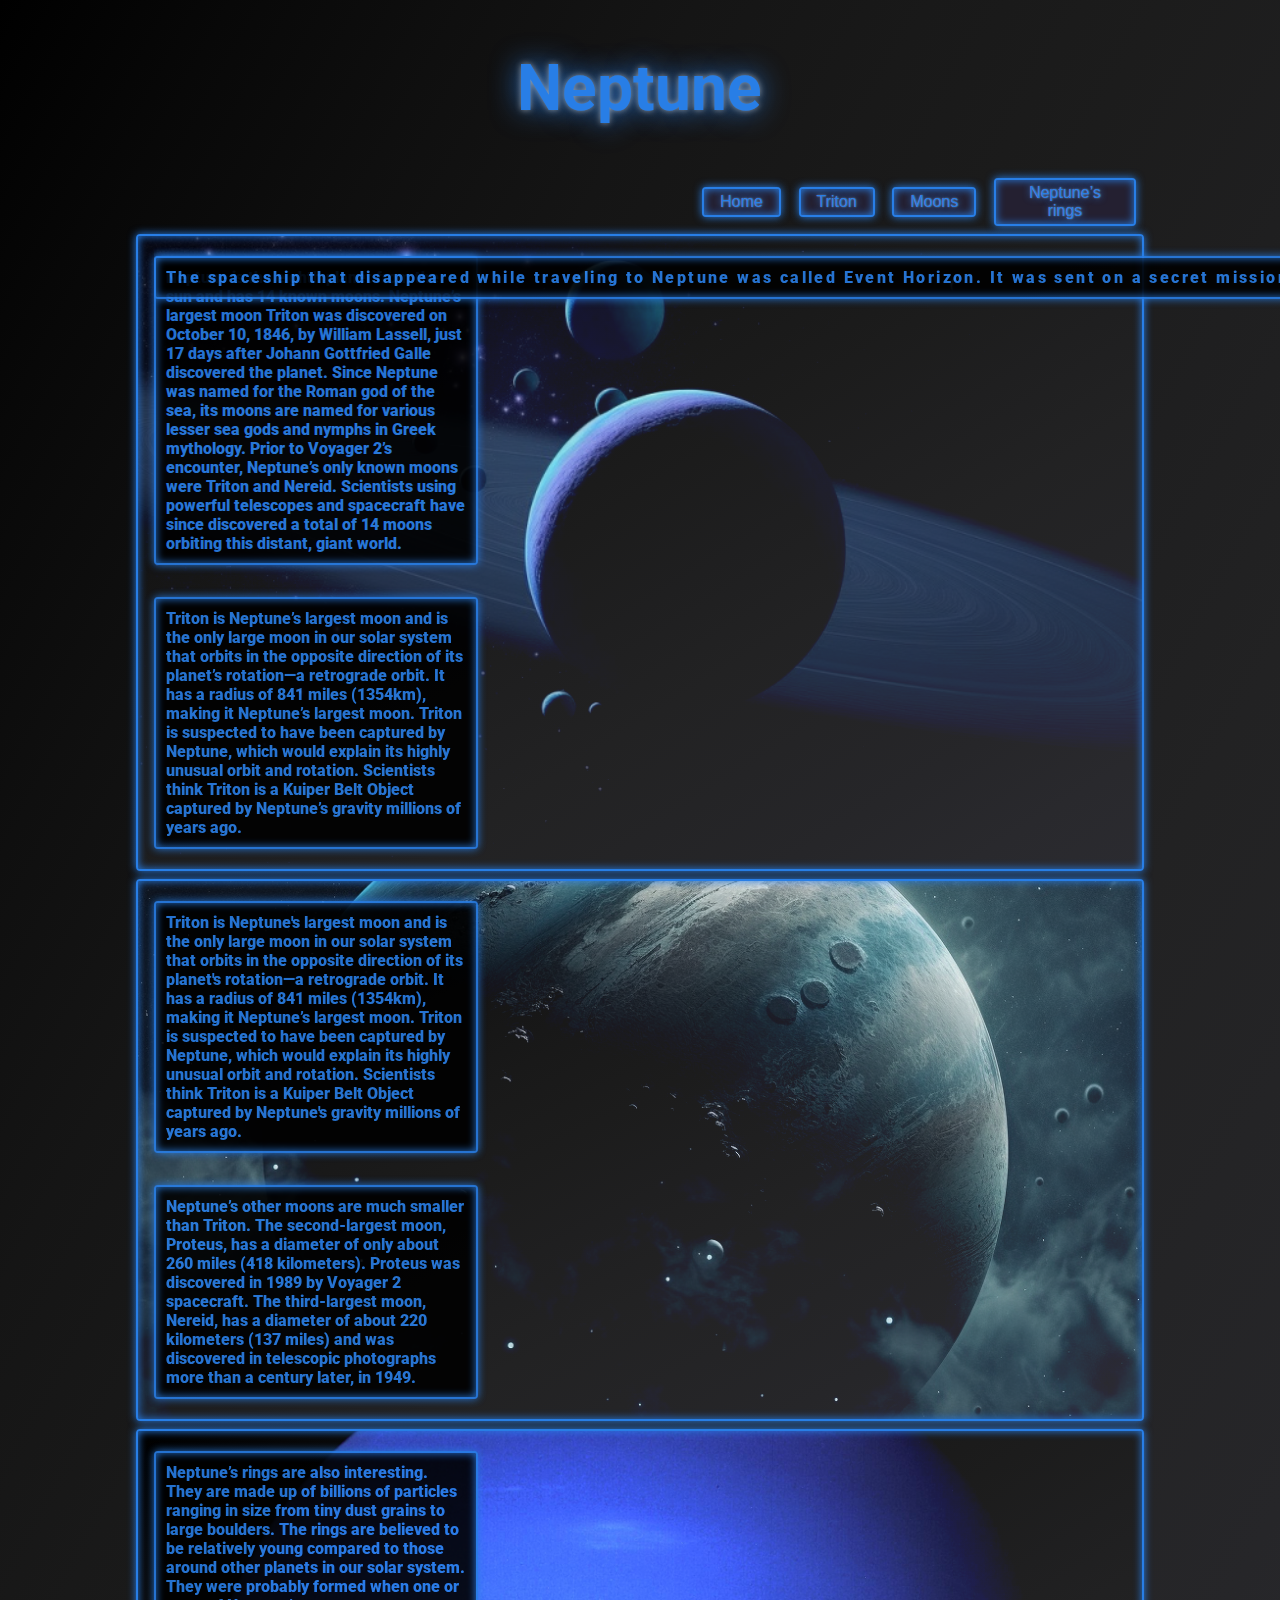
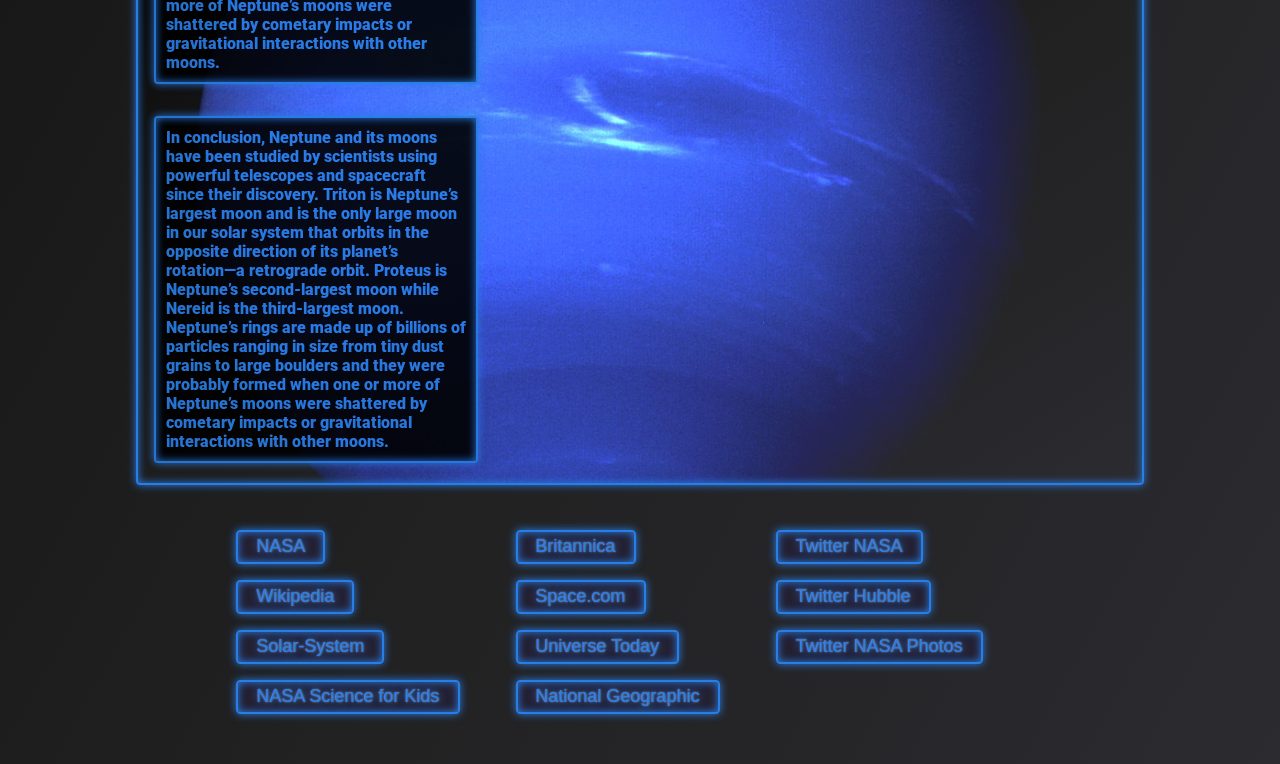
==== commit ff22a2f3: "testing animations" ====
--- a/index.html
+++ b/index.html
@@ -21,6 +21,14 @@
     <div class="section1">
         <div class="item6"><p>Neptune is the eighth planet from the sun and has 14 known moons. Neptune’s largest moon Triton was discovered on October 10, 1846, by William Lassell, just 17 days after Johann Gottfried Galle discovered the planet. Since Neptune was named for the Roman god of the sea, its moons are named for various lesser sea gods and nymphs in Greek mythology. Prior to Voyager 2’s encounter, Neptune’s only known moons were Triton and Nereid. Scientists using powerful telescopes and spacecraft have since discovered a total of 14 moons orbiting this distant, giant world.
           </p></div>
+
+          <div class="item7"><p>The spaceship that disappeared while traveling to Neptune was called Event Horizon. 
+            It was sent on a secret mission in the year 2040.
+             The ship disappeared without a trace beyond the planet Neptune at the outer rim of the solar system.
+              The entire 18-person crew was missing and presumed dead.
+               Unfortunately there is no more information about this in our logs, end of log....
+
+          </p></div>
         
         <div class="item8"><p>
           Triton is Neptune’s largest moon and is the only large moon in our solar system that orbits in the opposite direction of its planet’s rotation―a retrograde orbit. It has a radius of 841 miles (1354km), making it Neptune’s largest moon. Triton is suspected to have been captured by Neptune, which would explain its highly unusual orbit and rotation. Scientists think Triton is a Kuiper Belt Object captured by Neptune’s gravity millions of years ago.
@@ -31,7 +39,6 @@
    </div>
    <div class="section2">
     <div class="item6"><p>Triton is Neptune's largest moon and is the only large moon in our solar system that orbits in the opposite direction of its planet's rotation―a retrograde orbit. It has a radius of 841 miles (1354km), making it Neptune’s largest moon. Triton is suspected to have been captured by Neptune, which would explain its highly unusual orbit and rotation. Scientists think Triton is a Kuiper Belt Object captured by Neptune's gravity millions of years ago.
-
       </p></div>
     
     <div class="item8"><p>
--- a/style.css
+++ b/style.css
@@ -30,8 +30,8 @@
 
 body{
     background: var(--clr-background);
-    padding-left: 200px;
-    padding-right: 200px;
+    padding-left: 10%;
+    padding-right: 10%;
     
 }
 
@@ -39,7 +39,8 @@
 .grid-container {
   display: grid;
   grid-template-columns: repeat(12, 1fr);
-  gap: .4em;
+  gap: .1em;
+  align-items: center;
   
 }
 
@@ -47,25 +48,32 @@
   grid-column-start: 1;
   grid-column-end: 13;
   text-align: center;
+  
 }
 .item2 {
-  grid-column-start: 8;
+  grid-column-start:8;
   grid-column-end: 8;
+  
   
 }
 .item3 {
   grid-column-start: 9;
   grid-column-end: 9;
   
+  
 }
 .item4 {
   grid-column-start: 10;
   grid-column-end: 10;
   
+  
+  
 }
 .item5 {
   grid-column-start: 11;
   grid-column-end: 13;
+  
+  
   
 }
 h1{
@@ -128,10 +136,13 @@
 .item6{
   grid-column-start: 1;
   grid-column-end:5;
-  
- 
-}
-
+}
+
+.item7{
+  grid-column-start: 6;
+  grid-column-end: 10;
+  position: fixed;
+}
 
 
 .item8{
@@ -267,10 +278,10 @@
 
 
 
-.item6:hover{
-  -webkit-animation: flickerAnimation .5s;
-  animation-iteration-count: 1.8;
-  animation-delay: .5s;
+/* .item6:hover{
+  -webkit-animation: flickerAnimation .2s;
+  animation-iteration-count: 3;
+  animation-delay: .2s;
 }
 
 
@@ -281,10 +292,10 @@
   50%  { opacity:.3; }
   70%  { opacity:.5; }
   100% { opacity:.1; }
-}
-
-.item6:focus{
-  -webkit-animation: flickerAnimation .5s infinite;
+} */
+
+/* .item6:focus{
+  -webkit-animation: flickerAnimation .1s infinite;
   animation-iteration-count: 3;
   animation-delay: 9s;
 }
@@ -297,63 +308,70 @@
   50% { opacity:.3; }
   70% { opacity:.1; }
   100% { opacity:.4; }
-}
-
-
-  h1:hover,
-  h1:focus{
-    -webkit-animation: flickerAnimation .5s infinite;
-    animation-iteration-count: 30;
-    animation-delay: 0s;
+} */
+
+
+
+  h1{
+    -webkit-animation: flickerAnimation .2s infinite;
+
   }
   
-  
   @keyframes flickerAnimation {
-    0%   { opacity:.5; }
-    20%  { opacity:.2; }
-    30%  { opacity:.1; }
-    50% { opacity:.3; }
+    0%  { opacity:.4; }
+    10% { opacity:1;  }
+    20% { opacity:.2; }
+    30% { opacity:.1; }
+    40% { opacity:.1; }
+    50% { opacity:.1; }
+    60% { opacity:.3; }
     70% { opacity:.1; }
-    100% { opacity:.2; }
+    80% { opacity:.9; }
+    90% { opacity:.4; }
+    100% { opacity:1; }
   }
  
 
     button:hover,
     button:focus{
-      -webkit-animation: flickerAnimation .5s;
-      animation-iteration-count: 3;
+      -webkit-animation: flickerAnimation .1s;
+      animation-iteration-count: 5;
       animation-delay: .2s;
     }
     
     
     @keyframes flickerAnimation {
-      0%   { opacity:.1; }
-      20%  { opacity:.2; }
-      30%  { opacity:.5; }
-      50% { opacity:.3; }
-      70% { opacity:.1; }
-      100% { opacity:0; }
+      0%  { opacity:.4; }
+    10% { opacity:1;  }
+    20% { opacity:.2; }
+    30% { opacity:.1; }
+    40% { opacity:.1; }
+    50% { opacity:.1; }
+    60% { opacity:.3; }
+    70% { opacity:.1; }
+    80% { opacity:.9; }
+    90% { opacity:.4; }
+    100% { opacity:1; }
     }
     
     .item8:hover{
-      -webkit-animation: flickerAnimation .5s;
-      animation-iteration-count: 1.4;
+      -webkit-animation: flickerAnimation .2s;
+      animation-iteration-count: 2;
       animation-delay: .5s;
     }
     
-    
-    @keyframes flickerAnimation {
-      0%   { opacity:.9; }
-      20%  { opacity:.1; }
-      30%  { opacity:.3; }
-      50% { opacity:.3; }
-      70% { opacity:.5; }
-      100% { opacity:.1; }
+@keyframes flickerAnimation {
+    0%   { opacity:.9; }
+    20%  { opacity:.1; }
+    30%  { opacity:.3; }
+    50% { opacity:.3; }
+    70% { opacity:.4; }
+    100% { opacity:.1; }
     }
 
     
 
-    button:hover,
+button:hover,
 button:focus {
   background-color: var(--clr-neon);
   color: var(--clr-bg);
@@ -368,3 +386,27 @@
 button:focus::after {
   opacity: 1;
 }
+
+.item7 {
+  overflow: hidden; /* Ensures the content is not revealed until the animation */
+  border-right: .15em solid orange; /* The typwriter cursor */
+  white-space: nowrap; /* Keeps the content on a single line */
+  margin: 0 auto; /* Gives that scrolling effect as the typing happens */
+  letter-spacing: .15em; /* Adjust as needed */
+  animation: 
+    typing 10s steps(20, end),
+    blink-caret .75s step-end infinite;
+}
+
+/* The typing effect */
+@keyframes typing {
+  from { width: 0 }
+  to { width: 100% }
+}
+
+/* The typewriter cursor effect */
+@keyframes blink-caret {
+  from, to { border-color: transparent }
+  50% { border-color: orange; }
+}
+
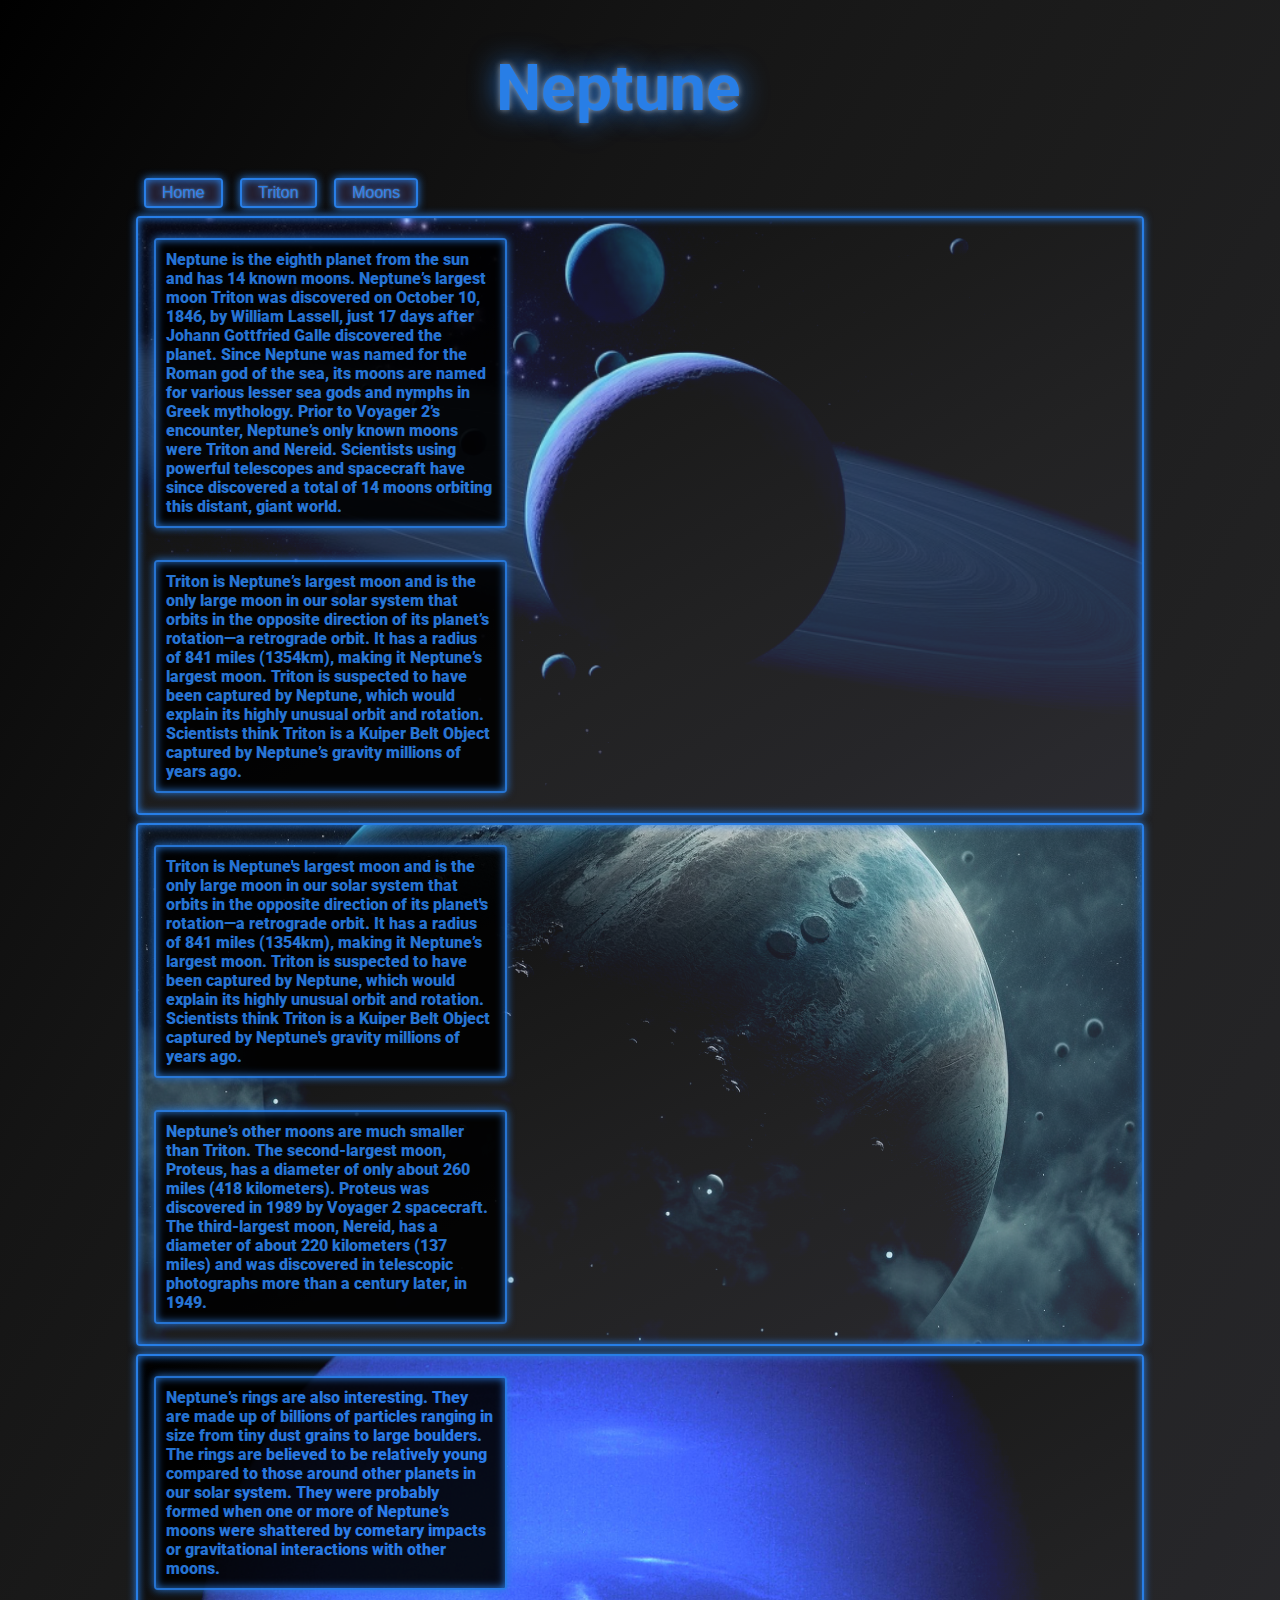
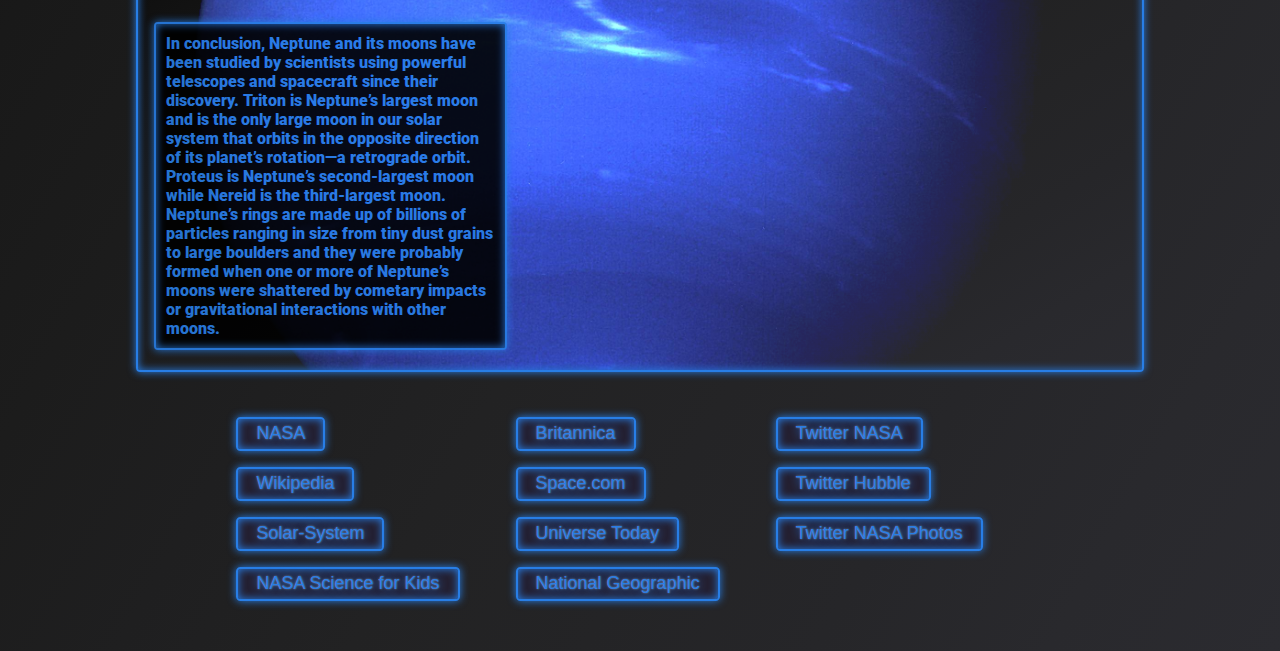
==== commit 606cc5f2: "changed most of the animations" ====
--- a/index.html
+++ b/index.html
@@ -11,33 +11,34 @@
     <header>
       <div class="grid-container">
         <div class="item1"><h1>Neptune</h1></div>
-        <div class="item2"><button>Home</button></div>
-        <div class="item3"><button>Triton</button></div>  
-        <div class="item4"><button>Moons</button></div>
-        <div class="item5"><button>Neptune’s rings</button></div>
+        <div class="item2"><a href="#section1"><button>Home</button></a></div>
+        <div class="item3"><a href="#section2"><button>Triton</button></a></div>  
+        <div class="item4"><a href="#section3"><button>Moons</button></a></div>
       </div>
   
     </header>
-    <div class="section1">
+    <div id="section1">
         <div class="item6"><p>Neptune is the eighth planet from the sun and has 14 known moons. Neptune’s largest moon Triton was discovered on October 10, 1846, by William Lassell, just 17 days after Johann Gottfried Galle discovered the planet. Since Neptune was named for the Roman god of the sea, its moons are named for various lesser sea gods and nymphs in Greek mythology. Prior to Voyager 2’s encounter, Neptune’s only known moons were Triton and Nereid. Scientists using powerful telescopes and spacecraft have since discovered a total of 14 moons orbiting this distant, giant world.
           </p></div>
 
-          <div class="item7"><p>The spaceship that disappeared while traveling to Neptune was called Event Horizon. 
+          <!-- <div class="item7"><pre> probaly not going to use this, but want to keep it here anyway.
+            The spaceship that disappeared while traveling to
+            Neptune was called Event Horizon. 
             It was sent on a secret mission in the year 2040.
-             The ship disappeared without a trace beyond the planet Neptune at the outer rim of the solar system.
-              The entire 18-person crew was missing and presumed dead.
-               Unfortunately there is no more information about this in our logs, end of log....
-
-          </p></div>
+            The ship disappeared without a trace beyond the planet 
+            Neptune at the outer rim of the solar system.
+            The entire 18-person crew was missing and presumed dead.
+            Unfortunately there is no more information about this in our logs, end of log....
+        </pre></div> -->
         
         <div class="item8"><p>
           Triton is Neptune’s largest moon and is the only large moon in our solar system that orbits in the opposite direction of its planet’s rotation―a retrograde orbit. It has a radius of 841 miles (1354km), making it Neptune’s largest moon. Triton is suspected to have been captured by Neptune, which would explain its highly unusual orbit and rotation. Scientists think Triton is a Kuiper Belt Object captured by Neptune’s gravity millions of years ago.
         </p></div>  
 
-        <div class="item9"></div>
-        <div class="item10"></div>
+        <!-- <div class="item9"></div>
+        <div class="item10"></div> -->
    </div>
-   <div class="section2">
+   <div id="section2">
     <div class="item6"><p>Triton is Neptune's largest moon and is the only large moon in our solar system that orbits in the opposite direction of its planet's rotation―a retrograde orbit. It has a radius of 841 miles (1354km), making it Neptune’s largest moon. Triton is suspected to have been captured by Neptune, which would explain its highly unusual orbit and rotation. Scientists think Triton is a Kuiper Belt Object captured by Neptune's gravity millions of years ago.
       </p></div>
     
@@ -49,7 +50,7 @@
     <div class="item10"></div>
 </div>
 
-<div class="section3">
+<div id="section3">
   <div class="item6"><p>Neptune’s rings are also interesting. They are made up of billions of particles ranging in size from tiny dust grains to large boulders. The rings are believed to be relatively young compared to those around other planets in our solar system. They were probably formed when one or more of Neptune’s moons were shattered by cometary impacts or gravitational interactions with other moons.
     </p></div>
   
--- a/style.css
+++ b/style.css
@@ -18,7 +18,7 @@
     --clr-neon: hsl(213, 79%, 53%);
     --clr-bg: hsl(254, 21%, 16%);
     --clr-textshadow: 0 0 0.1em hsl(0 0% 100% / 0.5), 0 0 0.45em currentColor;
-    --clr-boxshadow: inset 0 0 0.5em 0 var(--clr-neon), 
+    --clr-boxshadow: inset 0 0 0.5em 0 var(--clr-neon),
     0  0 0.5em 0 var(--clr-neon);
     font-family: 'Roboto', sans-serif;
 }
@@ -32,50 +32,41 @@
     background: var(--clr-background);
     padding-left: 10%;
     padding-right: 10%;
-    
+
 }
 
 
 .grid-container {
   display: grid;
-  grid-template-columns: repeat(12, 1fr);
+  grid-template-columns: repeat(20, 1fr);
   gap: .1em;
   align-items: center;
-  
+
 }
 
 .item1 {
   grid-column-start: 1;
-  grid-column-end: 13;
+  grid-column-end: 20;
   text-align: center;
-  
+
 }
 .item2 {
-  grid-column-start:8;
-  grid-column-end: 8;
-  
-  
+  grid-column-start:1;
+  grid-column-end: 1;
+
+
 }
 .item3 {
-  grid-column-start: 9;
-  grid-column-end: 9;
-  
-  
+  grid-column-start: 2;
+  grid-column-end: 2;
+
+
 }
 .item4 {
-  grid-column-start: 10;
-  grid-column-end: 10;
-  
-  
-  
-}
-.item5 {
-  grid-column-start: 11;
-  grid-column-end: 13;
-  
-  
-  
-}
+  grid-column-start:3;
+  grid-column-end: 3;
+}
+
 h1{
   font-size: 4em;
   font-weight: 700;
@@ -98,7 +89,7 @@
   border-radius: 0.25em;
   box-shadow: var(--clr-boxshadow);
   padding: 10px;
-  
+
 }
 
 /* .devider{
@@ -116,7 +107,7 @@
   height: 200px;
 } */
 
-.section1 {
+#section1 {
   text-decoration: none;
   color: var(--clr-neon);
   border: var(--clr-neon) 0.125em solid;
@@ -129,19 +120,20 @@
   background-position: center;
   background-size: cover;
   display: grid;
-  grid-template-columns: repeat(12, 1fr);
+  grid-template-columns: repeat(11, 1fr);
   gap: 1em 1em 1em;
 }
 
 .item6{
   grid-column-start: 1;
-  grid-column-end:5;
+  grid-column-end: 5;
 }
 
 .item7{
   grid-column-start: 6;
   grid-column-end: 10;
-  position: fixed;
+  width: fit-content;
+
 }
 
 
@@ -150,20 +142,20 @@
   grid-column-end: 5;
   grid-row-start: 2;
   grid-row-end: 2;
-  
-}
-
-.item9{
+
+}
+
+/* .item9{
   grid-column-start: 11;
   grid-column-end: 12;
   grid-row-start: 1;
   grid-row-end: 2;
-}
+} */
 
 footer{
   display:flex;
   justify-content: center;
- 
+
   padding-right: 10%;
   padding-top: 2%;
   padding-bottom: 2%;
@@ -173,7 +165,7 @@
   margin-bottom:-2px;
 
 }
-.section2{
+#section2{
   text-decoration: none;
   color: var(--clr-neon);
   border: var(--clr-neon) 0.125em solid;
@@ -186,11 +178,11 @@
   background-position: center;
   background-size: cover;
   display: grid;
-  grid-template-columns: repeat(12, 1fr);
+  grid-template-columns: repeat(11, 1fr);
   gap: 1em 1em 1em;
   margin-top: .5em;
 }
-.section3{
+#section3{
   text-decoration: none;
   color: var(--clr-neon);
   border: var(--clr-neon) 0.125em solid;
@@ -203,7 +195,7 @@
   background-position: center;
   background-size: cover;
   display: grid;
-  grid-template-columns: repeat(12, 1fr);
+  grid-template-columns: repeat(11, 1fr);
   gap: 1em 1em 1em;
   margin-top: .5em;
 }
@@ -219,10 +211,6 @@
 
 li {
   font-size: 18px;
-}
-
-main {
-  grid-row: 5 / span 1;
 }
 
 /* button { button alternative?
@@ -278,45 +266,93 @@
 
 
 
-/* .item6:hover{
-  -webkit-animation: flickerAnimation .2s;
+body:hover{
+  -webkit-animation: flickerAnimation .5s;
   animation-iteration-count: 3;
-  animation-delay: .2s;
-}
-
+  animation-delay: 5s;
+}
 
 @keyframes flickerAnimation {
-  0%   { opacity:.9; }
-  20%  { opacity:.1; }
-  30%  { opacity:.3; }
-  50%  { opacity:.3; }
-  70%  { opacity:.5; }
-  100% { opacity:.1; }
-} */
-
-/* .item6:focus{
-  -webkit-animation: flickerAnimation .1s infinite;
+  0%  { opacity:.4; }
+  10% { opacity:1;  }
+  20% { opacity:.2; }
+  30% { opacity:.1; }
+  40% { opacity:.1; }
+  50% { opacity:.1; }
+  60% { opacity:.3; }
+  70% { opacity:.1; }
+  80% { opacity:.9; }
+  90% { opacity:.4; }
+  100% { opacity:1; }
+} 
+
+#section1:hover{
+  -webkit-animation: flickerAnimation .5s;
   animation-iteration-count: 3;
-  animation-delay: 9s;
-}
-
+  animation-delay: 7s;
+}
 
 @keyframes flickerAnimation {
-  0%   { opacity:.5; }
-  20%  { opacity:.2; }
-  30%  { opacity:.1; }
-  50% { opacity:.3; }
+  0%  { opacity:.4; }
+  10% { opacity:1;  }
+  20% { opacity:.2; }
+  30% { opacity:.1; }
+  40% { opacity:.1; }
+  50% { opacity:.1; }
+  60% { opacity:.3; }
   70% { opacity:.1; }
-  100% { opacity:.4; }
-} */
-
-
+  80% { opacity:.9; }
+  90% { opacity:.4; }
+  100% { opacity:1; }
+} 
+
+
+#section2:hover{
+  -webkit-animation: flickerAnimation .5s;
+  animation-iteration-count: 3;
+  animation-delay: 2s;
+}
+
+@keyframes flickerAnimation {
+  0%  { opacity:.4; }
+  10% { opacity:1;  }
+  20% { opacity:.2; }
+  30% { opacity:.1; }
+  40% { opacity:.1; }
+  50% { opacity:.1; }
+  60% { opacity:.3; }
+  70% { opacity:.1; }
+  80% { opacity:.9; }
+  90% { opacity:.4; }
+  100% { opacity:1; }
+}
+
+#section3:hover{
+  -webkit-animation: flickerAnimation .5s;
+  animation-iteration-count: 3;
+  animation-delay: 1s;
+}
+
+@keyframes flickerAnimation {
+  0%  { opacity:.4; }
+  10% { opacity:1;  }
+  20% { opacity:.2; }
+  30% { opacity:.1; }
+  40% { opacity:.1; }
+  50% { opacity:.1; }
+  60% { opacity:.3; }
+  70% { opacity:.1; }
+  80% { opacity:.9; }
+  90% { opacity:.4; }
+  100% { opacity:1; }
+}
 
   h1{
     -webkit-animation: flickerAnimation .2s infinite;
+    /* animation-iteration-count: 5; */
 
   }
-  
+
   @keyframes flickerAnimation {
     0%  { opacity:.4; }
     10% { opacity:1;  }
@@ -330,46 +366,7 @@
     90% { opacity:.4; }
     100% { opacity:1; }
   }
- 
-
-    button:hover,
-    button:focus{
-      -webkit-animation: flickerAnimation .1s;
-      animation-iteration-count: 5;
-      animation-delay: .2s;
-    }
-    
-    
-    @keyframes flickerAnimation {
-      0%  { opacity:.4; }
-    10% { opacity:1;  }
-    20% { opacity:.2; }
-    30% { opacity:.1; }
-    40% { opacity:.1; }
-    50% { opacity:.1; }
-    60% { opacity:.3; }
-    70% { opacity:.1; }
-    80% { opacity:.9; }
-    90% { opacity:.4; }
-    100% { opacity:1; }
-    }
-    
-    .item8:hover{
-      -webkit-animation: flickerAnimation .2s;
-      animation-iteration-count: 2;
-      animation-delay: .5s;
-    }
-    
-@keyframes flickerAnimation {
-    0%   { opacity:.9; }
-    20%  { opacity:.1; }
-    30%  { opacity:.3; }
-    50% { opacity:.3; }
-    70% { opacity:.4; }
-    100% { opacity:.1; }
-    }
-
-    
+
 
 button:hover,
 button:focus {
@@ -387,26 +384,3 @@
   opacity: 1;
 }
 
-.item7 {
-  overflow: hidden; /* Ensures the content is not revealed until the animation */
-  border-right: .15em solid orange; /* The typwriter cursor */
-  white-space: nowrap; /* Keeps the content on a single line */
-  margin: 0 auto; /* Gives that scrolling effect as the typing happens */
-  letter-spacing: .15em; /* Adjust as needed */
-  animation: 
-    typing 10s steps(20, end),
-    blink-caret .75s step-end infinite;
-}
-
-/* The typing effect */
-@keyframes typing {
-  from { width: 0 }
-  to { width: 100% }
-}
-
-/* The typewriter cursor effect */
-@keyframes blink-caret {
-  from, to { border-color: transparent }
-  50% { border-color: orange; }
-}
-
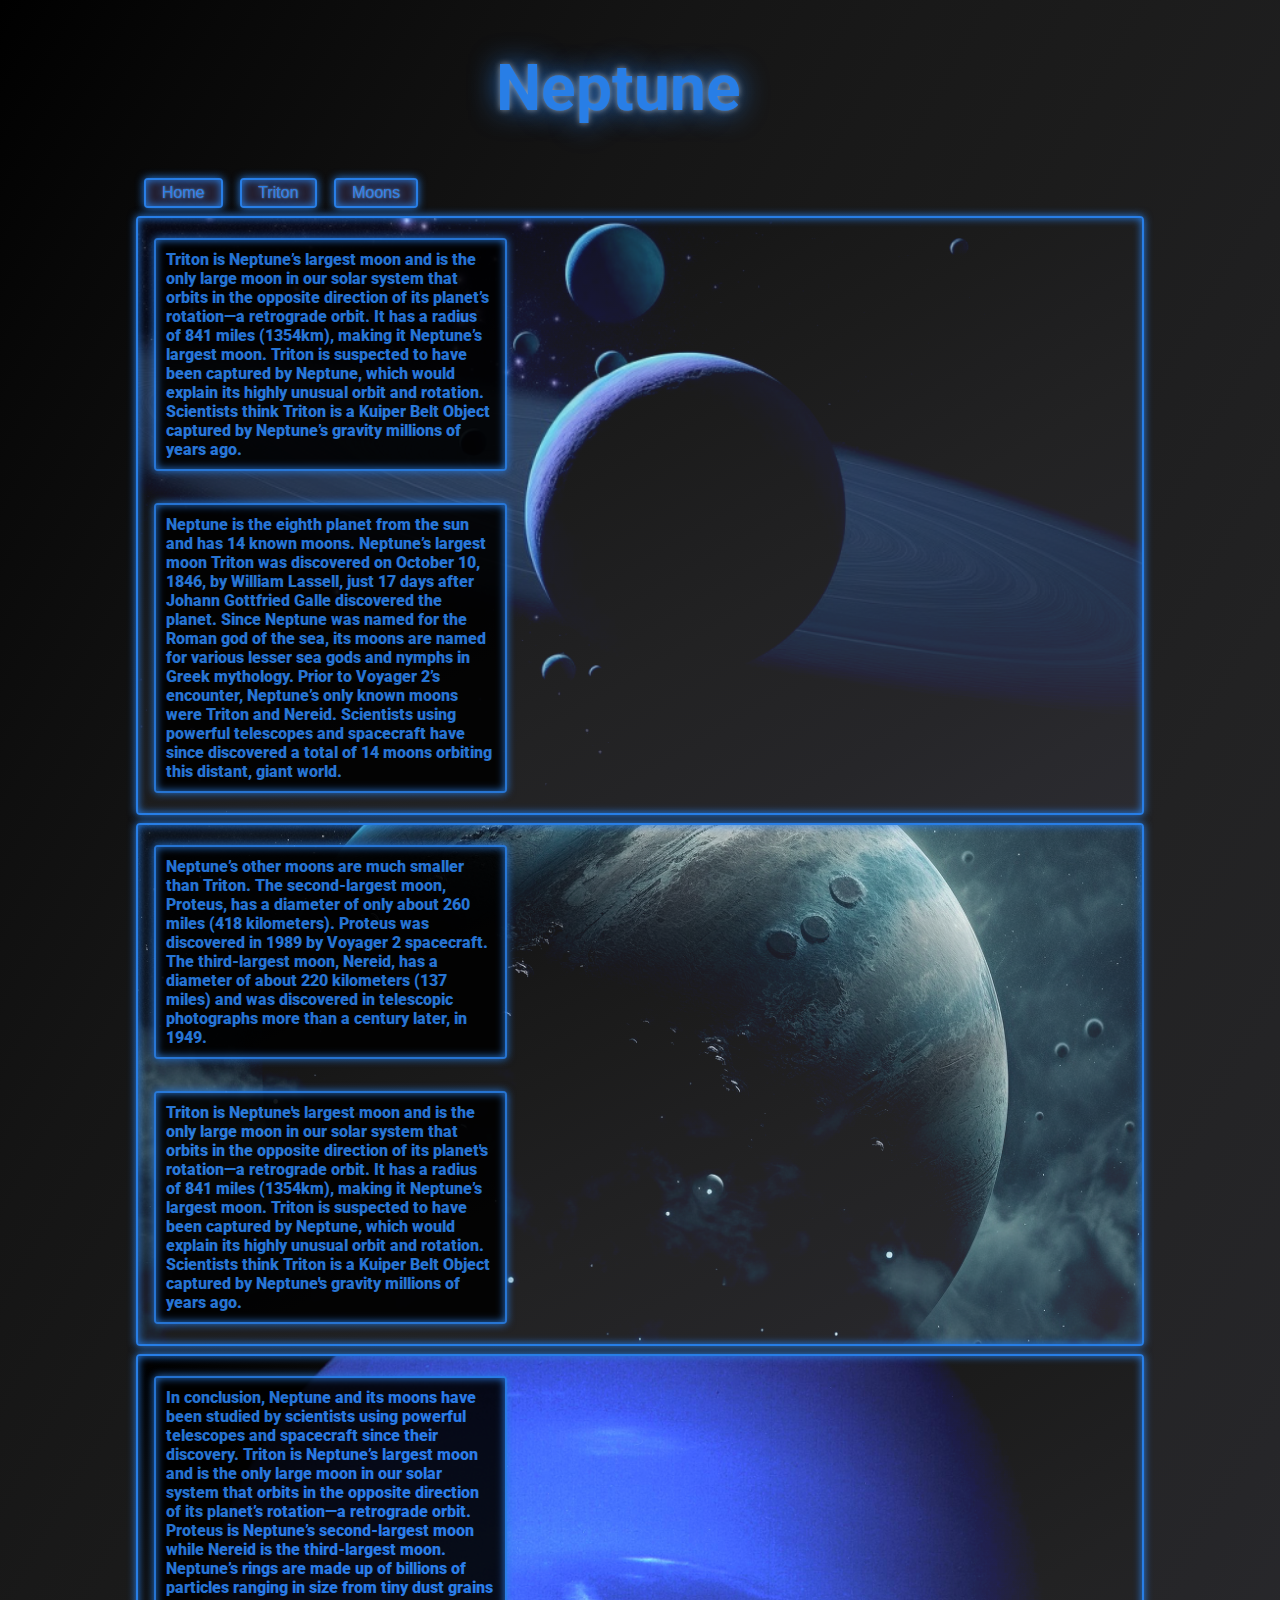
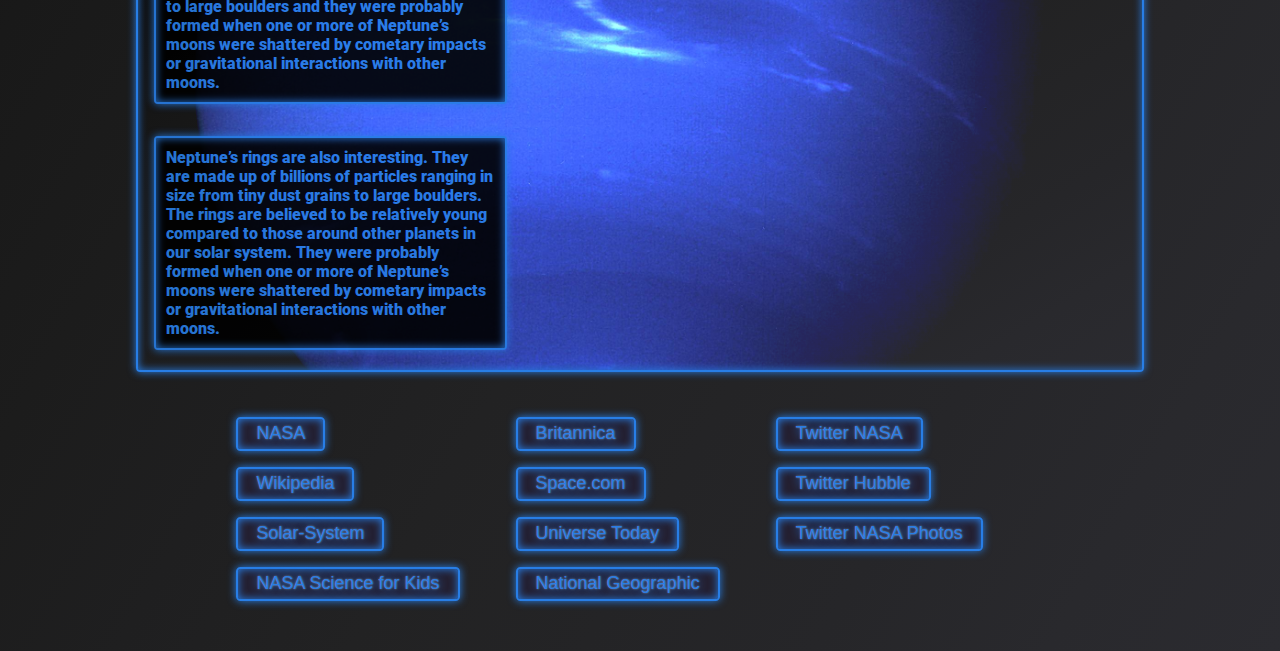
==== commit 0d513571: "added some pictures i might use" ====
--- a/index.html
+++ b/index.html
@@ -35,7 +35,7 @@
           Triton is Neptune’s largest moon and is the only large moon in our solar system that orbits in the opposite direction of its planet’s rotation―a retrograde orbit. It has a radius of 841 miles (1354km), making it Neptune’s largest moon. Triton is suspected to have been captured by Neptune, which would explain its highly unusual orbit and rotation. Scientists think Triton is a Kuiper Belt Object captured by Neptune’s gravity millions of years ago.
         </p></div>  
 
-        <!-- <div class="item9"></div>
+        <!-- <div class="item9"><img src="img/18bg.jpg"></div>
         <div class="item10"></div> -->
    </div>
    <div id="section2">
--- a/style.css
+++ b/style.css
@@ -129,28 +129,13 @@
   grid-column-end: 5;
 }
 
-.item7{
-  grid-column-start: 6;
-  grid-column-end: 10;
-  width: fit-content;
-
-}
-
-
 .item8{
   grid-column-start: 1;
   grid-column-end: 5;
-  grid-row-start: 2;
-  grid-row-end: 2;
-
-}
-
-/* .item9{
-  grid-column-start: 11;
-  grid-column-end: 12;
   grid-row-start: 1;
   grid-row-end: 2;
-} */
+
+}
 
 footer{
   display:flex;
@@ -165,6 +150,7 @@
   margin-bottom:-2px;
 
 }
+
 #section2{
   text-decoration: none;
   color: var(--clr-neon);
@@ -309,7 +295,7 @@
 
 #section2:hover{
   -webkit-animation: flickerAnimation .5s;
-  animation-iteration-count: 3;
+  animation-iteration-count: 2;
   animation-delay: 2s;
 }
 
@@ -329,7 +315,7 @@
 
 #section3:hover{
   -webkit-animation: flickerAnimation .5s;
-  animation-iteration-count: 3;
+  animation-iteration-count: 4;
   animation-delay: 1s;
 }
 
